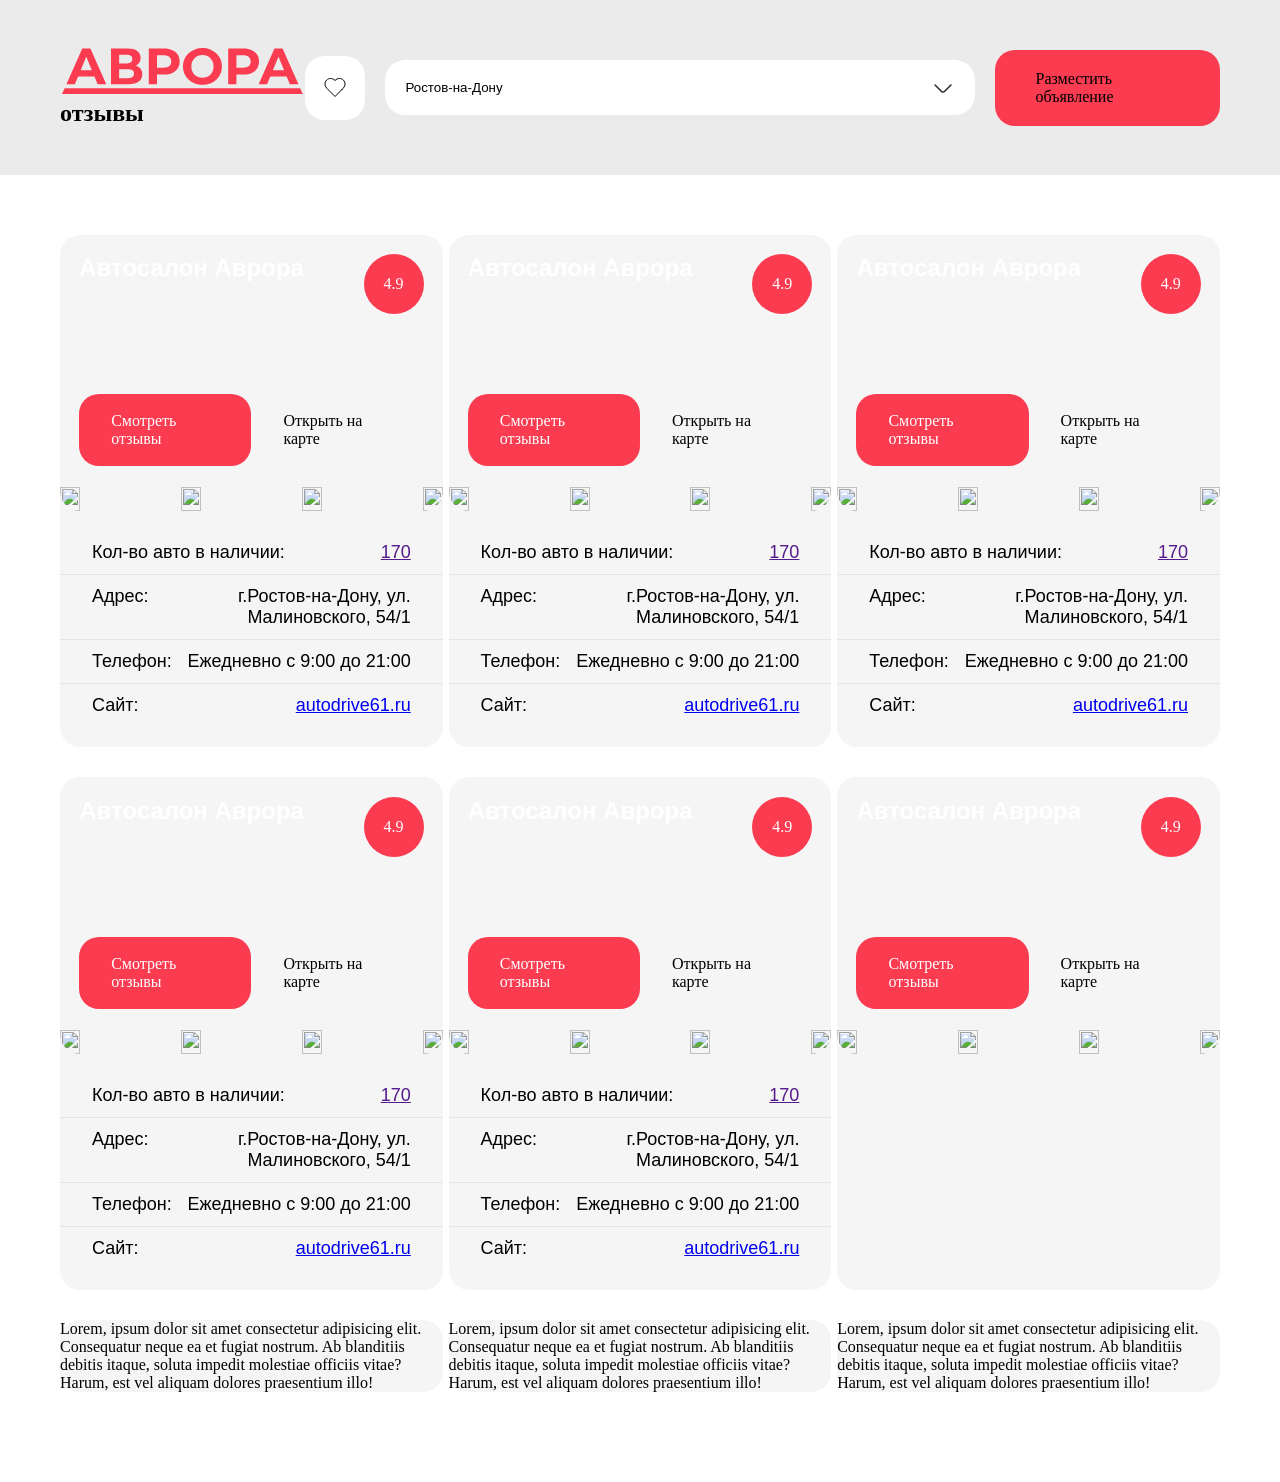
==== index.html @ d6e08c59 "ferst page - header and cart_cars" ====
<!DOCTYPE html>
<html lang="en">
<head>
    <meta charset="UTF-8">
    <meta name="viewport" content="width=device-width, initial-scale=1.0">
    <title>Document</title>

    <link rel="stylesheet" href="style.css">


</head>
<body>
    <header>
        <section class="header_top">
            <div class="header_top_menu">
                <div class="header_top_left">
                    <div class="header_top_logo"><img class="header_top_img" src="img/brend.svg" alt="brand"></div>
                    
                    <div class="header_top_brend_img">
                        отзывы
                    </div> 
                </div>
                    
                <div class="header_top_right">
                    <a class="header_top_cars">
                        <img class="img_top_cars" src="img/favourite.svg" alt="favourite" >
                    </a>
                    <div class="form_grou">
                        <select class="city" name="city">
                            <option value="rostov">Ростов-на-Дону</option>
                            <option value="voronezh">Воронеж</option>
                            <option value="krasnodar">Краснодар</option>
                            <option value="simferopl">Симферополь</option>
                            <option value="lnr">ЛНР</option>
                            <option value="dnr">ДНР</option>
                        </select>
                    </div>
                    <div class="header_button">
                        <button class="header_bnr">Разместить объявление</button>
                    </div>
                </div>
            </div>
        </section>
    </header>
    <main>
        <section class="used_content">
            <div class="car-content">
                <div class="car-card">
                    <div class="car-card-content">
                        <div class="image-content">
                            <div class="image-content-block">
                                <div class="image-content-info">
                                    <div class="image-content_title">Автосалон Аврора</div>
                                    <div class="image-content_grade">4.9</div>
                                </div>
                                <div class="image-content-btn">
                                    <button class="btn-reviews">Смотреть отзывы</button>
                                    <button class="btn-map">Открыть на карте</button>
                                </div>
                            </div>
                        </div>
                        <div class="image-pictures">
                            <div class="pictures_img">
                                <img src="img/card/1.webp" alt="">
                            </div>
                            <div class="pictures_img-2">
                                <img src="img/card/2.webp" alt="">
                            </div>
                            <div class="pictures_img-3">
                                <img src="img/card/3.webp" alt="">
                            </div>
                            <div class="pictures_img">
                                <img src="img/card/4.webp" alt="">
                            </div>
                        </div>
                    </div>
                    <div class="car-card-content">
                        <dl class="car-info">
                            <div class="car-info-row">
                                <dt>Кол-во авто в наличии:</dt>
                                <dd><a href="">170</a></dd>
                            </div>

                            <div class="car-info-row">
                                <dt>Адрес:</dt>
                                <dd>г.Ростов-на-Дону, ул. Малиновского, 54/1</dd>
                            </div>

                            <div class="car-info-row">
                                <dt>Телефон:</dt>
                                <dd>Ежедневно с 9:00 до 21:00</dd>
                            </div>

                            <div class="car-info-row bot">
                                <dt>Сайт:</dt>
                                <dd><a href="https://autodrive61.ru">autodrive61.ru</a></dd>
                            </div>
                        </dl>

                    </div>
                </div>
                <div class="car-card">
                    <div class="car-card-content">
                        <div class="image-content">
                            <div class="image-content-block">
                                <div class="image-content-info">
                                    <div class="image-content_title">Автосалон Аврора</div>
                                    <div class="image-content_grade">4.9</div>
                                </div>
                                <div class="image-content-btn">
                                    <button class="btn-reviews">Смотреть отзывы</button>
                                    <button class="btn-map">Открыть на карте</button>
                                </div>
                            </div>
                        </div>
                        <div class="image-pictures">
                            <div class="pictures_img">
                                <img src="img/card/1.webp" alt="">
                            </div>
                            <div class="pictures_img-2">
                                <img src="img/card/2.webp" alt="">
                            </div>
                            <div class="pictures_img-3">
                                <img src="img/card/3.webp" alt="">
                            </div>
                            <div class="pictures_img">
                                <img src="img/card/4.webp" alt="">
                            </div>
                        </div>
                    </div>
                    <div class="car-card-content">
                        <dl class="car-info">
                            <div class="car-info-row">
                                <dt>Кол-во авто в наличии:</dt>
                                <dd><a href="">170</a></dd>
                            </div>

                            <div class="car-info-row">
                                <dt>Адрес:</dt>
                                <dd>г.Ростов-на-Дону, ул. Малиновского, 54/1</dd>
                            </div>

                            <div class="car-info-row">
                                <dt>Телефон:</dt>
                                <dd>Ежедневно с 9:00 до 21:00</dd>
                            </div>

                            <div class="car-info-row bot">
                                <dt>Сайт:</dt>
                                <dd><a href="https://autodrive61.ru">autodrive61.ru</a></dd>
                            </div>
                        </dl>

                    </div>

                </div>
                <div class="car-card">
                    <div class="car-card-content">
                        <div class="image-content">
                            <div class="image-content-block">
                                <div class="image-content-info">
                                    <div class="image-content_title">Автосалон Аврора</div>
                                    <div class="image-content_grade">4.9</div>
                                </div>
                                <div class="image-content-btn">
                                    <button class="btn-reviews">Смотреть отзывы</button>
                                    <button class="btn-map">Открыть на карте</button>
                                </div>
                            </div>
                        </div>
                        <div class="image-pictures">
                            <div class="pictures_img">
                                <img src="img/card/1.webp" alt="">
                            </div>
                            <div class="pictures_img-2">
                                <img src="img/card/2.webp" alt="">
                            </div>
                            <div class="pictures_img-3">
                                <img src="img/card/3.webp" alt="">
                            </div>
                            <div class="pictures_img">
                                <img src="img/card/4.webp" alt="">
                            </div>
                        </div>
                    </div>
                    <div class="car-card-content">
                        <dl class="car-info">
                            <div class="car-info-row">
                                <dt>Кол-во авто в наличии:</dt>
                                <dd><a href="">170</a></dd>
                            </div>

                            <div class="car-info-row">
                                <dt>Адрес:</dt>
                                <dd>г.Ростов-на-Дону, ул. Малиновского, 54/1</dd>
                            </div>

                            <div class="car-info-row">
                                <dt>Телефон:</dt>
                                <dd>Ежедневно с 9:00 до 21:00</dd>
                            </div>

                            <div class="car-info-row bot">
                                <dt>Сайт:</dt>
                                <dd><a href="https://autodrive61.ru">autodrive61.ru</a></dd>
                            </div>
                        </dl>

                    </div>
                </div>
            </div>
            <div class="car-content">
                <div class="car-card">
                    <div class="car-card-content">
                        <div class="image-content">
                            <div class="image-content-block">
                                <div class="image-content-info">
                                    <div class="image-content_title">Автосалон Аврора</div>
                                    <div class="image-content_grade">4.9</div>
                                </div>
                                <div class="image-content-btn">
                                    <button class="btn-reviews">Смотреть отзывы</button>
                                    <button class="btn-map">Открыть на карте</button>
                                </div>
                            </div>
                        </div>
                        <div class="image-pictures">
                            <div class="pictures_img">
                                <img src="img/card/1.webp" alt="">
                            </div>
                            <div class="pictures_img-2">
                                <img src="img/card/2.webp" alt="">
                            </div>
                            <div class="pictures_img-3">
                                <img src="img/card/3.webp" alt="">
                            </div>
                            <div class="pictures_img">
                                <img src="img/card/4.webp" alt="">
                            </div>
                        </div>
                    </div>
                    <div class="car-card-content">
                        <dl class="car-info">
                            <div class="car-info-row">
                                <dt>Кол-во авто в наличии:</dt>
                                <dd><a href="">170</a></dd>
                            </div>

                            <div class="car-info-row">
                                <dt>Адрес:</dt>
                                <dd>г.Ростов-на-Дону, ул. Малиновского, 54/1</dd>
                            </div>

                            <div class="car-info-row">
                                <dt>Телефон:</dt>
                                <dd>Ежедневно с 9:00 до 21:00</dd>
                            </div>

                            <div class="car-info-row bot">
                                <dt>Сайт:</dt>
                                <dd><a href="https://autodrive61.ru">autodrive61.ru</a></dd>
                            </div>
                        </dl>

                    </div>
                </div>
                <div class="car-card">
                    <div class="car-card-content">
                        <div class="image-content">
                            <div class="image-content-block">
                                <div class="image-content-info">
                                    <div class="image-content_title">Автосалон Аврора</div>
                                    <div class="image-content_grade">4.9</div>
                                </div>
                                <div class="image-content-btn">
                                    <button class="btn-reviews">Смотреть отзывы</button>
                                    <button class="btn-map">Открыть на карте</button>
                                </div>
                            </div>
                        </div>
                        <div class="image-pictures">
                            <div class="pictures_img">
                                <img src="img/card/1.webp" alt="">
                            </div>
                            <div class="pictures_img-2">
                                <img src="img/card/2.webp" alt="">
                            </div>
                            <div class="pictures_img-3">
                                <img src="img/card/3.webp" alt="">
                            </div>
                            <div class="pictures_img">
                                <img src="img/card/4.webp" alt="">
                            </div>
                        </div>
                    </div>
                    <div class="car-card-content">
                        <dl class="car-info">
                            <div class="car-info-row">
                                <dt>Кол-во авто в наличии:</dt>
                                <dd><a href="">170</a></dd>
                            </div>

                            <div class="car-info-row">
                                <dt>Адрес:</dt>
                                <dd>г.Ростов-на-Дону, ул. Малиновского, 54/1</dd>
                            </div>

                            <div class="car-info-row">
                                <dt>Телефон:</dt>
                                <dd>Ежедневно с 9:00 до 21:00</dd>
                            </div>

                            <div class="car-info-row bot">
                                <dt>Сайт:</dt>
                                <dd><a href="https://autodrive61.ru">autodrive61.ru</a></dd>
                            </div>
                        </dl>

                    </div>

                </div>
                <div class="car-card">
                                        <div class="car-card-content">
                        <div class="image-content">
                            <div class="image-content-block">
                                <div class="image-content-info">
                                    <div class="image-content_title">Автосалон Аврора</div>
                                    <div class="image-content_grade">4.9</div>
                                </div>
                                <div class="image-content-btn">
                                    <button class="btn-reviews">Смотреть отзывы</button>
                                    <button class="btn-map">Открыть на карте</button>
                                </div>
                            </div>
                        </div>
                        <div class="image-pictures">
                            <div class="pictures_img">
                                <img src="img/card/1.webp" alt="">
                            </div>
                            <div class="pictures_img-2">
                                <img src="img/card/2.webp" alt="">
                            </div>
                            <div class="pictures_img-3">
                                <img src="img/card/3.webp" alt="">
                            </div>
                            <div class="pictures_img">
                                <img src="img/card/4.webp" alt="">
                            </div>
                        </div>
                    </div>
                </div>
            </div>
            <div class="car-content">
                <div class="car-card">
                    Lorem, ipsum dolor sit amet consectetur adipisicing elit. Consequatur neque ea et fugiat nostrum. Ab blanditiis debitis itaque, soluta impedit molestiae officiis vitae? Harum, est vel aliquam dolores praesentium illo!
                </div>
                <div class="car-card">
                    Lorem, ipsum dolor sit amet consectetur adipisicing elit. Consequatur neque ea et fugiat nostrum. Ab blanditiis debitis itaque, soluta impedit molestiae officiis vitae? Harum, est vel aliquam dolores praesentium illo!

                </div>
                <div class="car-card">
                    Lorem, ipsum dolor sit amet consectetur adipisicing elit. Consequatur neque ea et fugiat nostrum. Ab blanditiis debitis itaque, soluta impedit molestiae officiis vitae? Harum, est vel aliquam dolores praesentium illo!
                </div>
            </div>
            <div class="car-content">
                <div class="car-card"></div>
                <div class="car-card"></div>
                <div class="car-card"></div>
            </div>

        </section>
    </main>
    <footer></footer>
</body>
</html>
---- style.css ----
:root {
  --one-color: #FA3B50;
  --two-color: #fff;
  --three-color: #EBEBEB;
  --five-color: #F5F5F5;
  --six-color: #000;
  --seven-color: #E6E6E6;
  --font-size-large: 40px;
}

* {
  margin: 0;
  padding: 0;
}

button {
  all: unset;
}

button:hover {
    background-color: #6d6c6ce6;
    cursor: pointer;
}

.header_top {
    background-color: var(--three-color);
}

.header_top_menu {
    margin: auto 60px;
    padding: 48px 0;
    display: flex;
    justify-content: space-between;
}

.header_top_left {
    display: flex;
    flex-direction: column;
}

.header_top_right {
    display: flex;
    justify-content: center;
    align-items: center;
}

.header_top_logo {
    width: 245px;
    height: 47px;
}

.header_top_img {
    width: 100%;
    height: 100%;
    object-fit: contain;
    display: block;
}
.header_top_brend_img {
    margin-top: 5px;
    font-weight: 700;
    font-size: 24px;
}

.header_top_cars {
    width: 64px;
    height: 64px;
    background-color: var(--two-color);
    border-radius: 20px;
    cursor: pointer;
    display: flex;
    justify-content: center;
    align-items: center;
}

.img_top_cars {
    width: auto;
    height: auto;
}

select {
    appearance: none;
    background: url("img/arrow.png") no-repeat right 20px center;
    padding-right: 40px;
}

.city {
    border: none;
    width: 590px;
    background-color: var(--two-color);
    padding: 20px 20px;
    border-radius: 20px;
    margin-left: 20px;
}


.header_bnr {
    background-color: var(--one-color);
    border-radius: 20px;
    padding: 20px 40px;
    margin-left: 20px;
}

/*CAR-CARD*/

.used_content {
    margin: 60px
}

.car-content {
    display: flex;
    justify-content: space-between;
    margin-bottom: 30px;
}

.car-card {
    max-width: 587px;
    width: 33%;
    background: var(--five-color);
    border-radius: 20px;
}

.car-card-content {
    margin-bottom: 20px;
}

.image-content {
    background-image: url(img/card/Скриншот_1.svg);
    background-repeat: no-repeat;
    padding: clamp(5px, 1.5vw, 23px);
    border-radius: 20px 20px 0 0;
}

.image-content-info {
    display: flex;
    justify-content: space-between;
}

.image-content_title {
    color: var(--two-color);
    font-family: "Montserrat", sans-serif;
    font-weight: 600;
    font-size: 24px;
}

.image-content_grade {
    width: 60px;
    height: 60px;
    border-radius: 50%;
    background-color: var(--one-color);
    color: var(--two-color);
    display: flex;
    justify-content: center;
    align-items: center;
}

.image-content-btn {
    display: flex;
    justify-content: space-between;
    margin-top: 80px;
}

.btn-reviews {
    padding: 18px clamp(20px, 2.5vw, 40px);
    background-color: var(--one-color);
    border-radius: 20px;
    color: var(--two-color);
    font-size: clamp(12px, 1.5vw, 16px);
}

.btn-map {
    padding: 18px clamp(20px, 2.5vw, 40px);
    background-color: var(--five-color);
    border-radius: 20px;
    color: var(--six-color);
    font-size: clamp(12px, 1.5vw,16px);
}

.image-pictures {
    display: flex;
    justify-content: space-between;
    margin-top: 2px;

    border-radius: 0 0 20px 20px;
    overflow: hidden; /* ключевое */
}


.pictures_img-2 {
    margin: 0px 2px;
}

.pictures_img-3 {
    margin-right: 2px;
}

img {
    width: 100%;
    height: 100%;
    object-fit: cover;
}

/*card parameters*/

.car-info {
    margin: 0;
}

.car-info-row {
    display: flex;
    justify-content: space-between;
    padding: 11px 32px 11px 32px;
    border-bottom: 1px solid #e5e5e5;
    font-family: "Montserrat", sans-serif;
    font-weight: 400;
    font-size: clamp(12px, 1.5vw,18px);
}

.car-info-row.bot {
    border-bottom: none;
}

.car-info-row dt {
    color: var(--six-color);
}

.car-info-row dd {
    margin: 0;
    text-align: right;
}
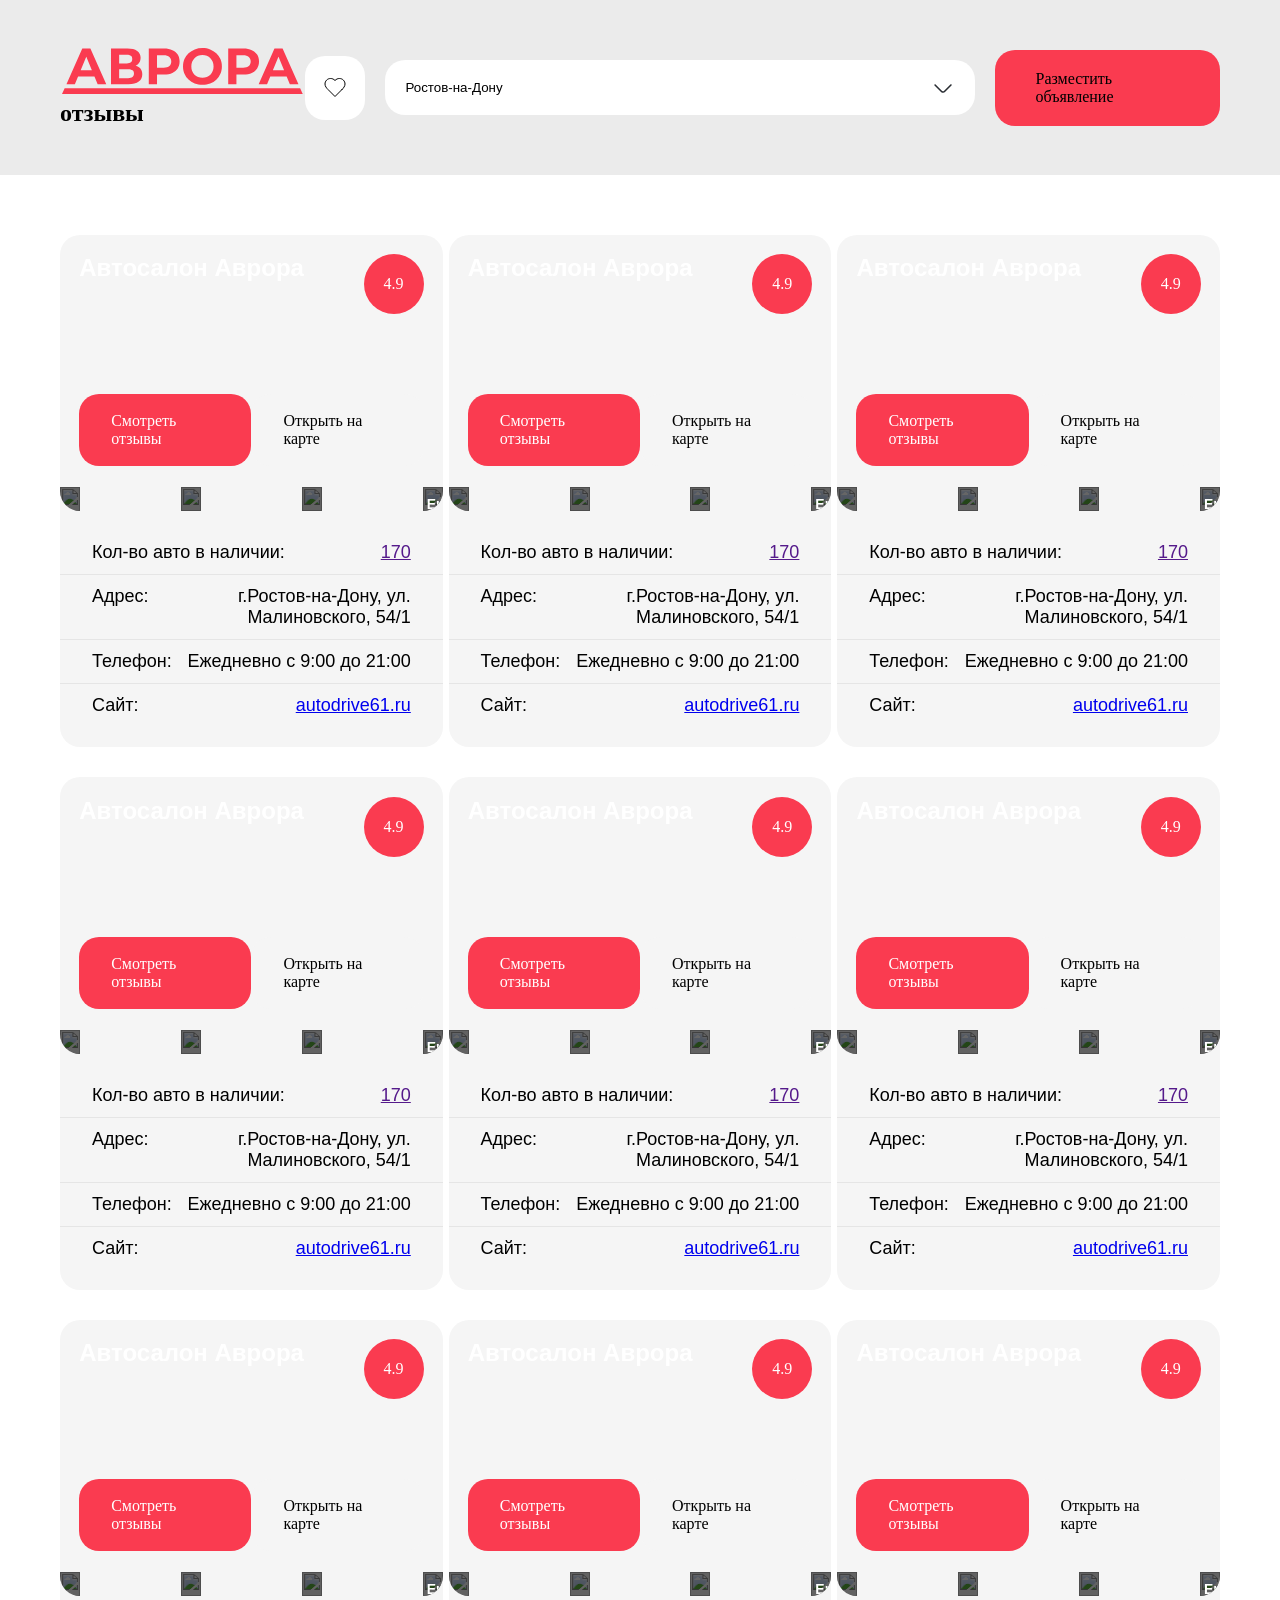
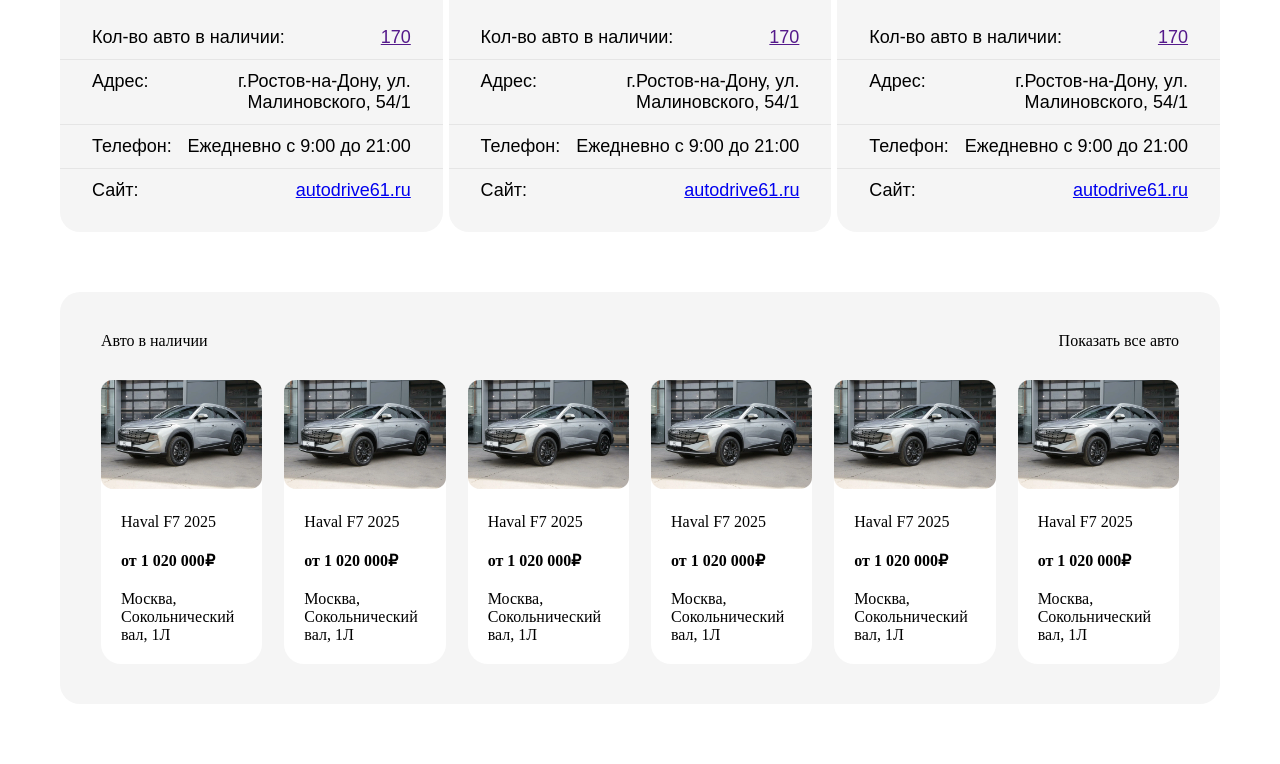
==== commit 32f7f896: "section cars_stock" ====
--- a/index.html
+++ b/index.html
@@ -70,115 +70,118 @@
                                 <img src="img/card/3.webp" alt="">
                             </div>
                             <div class="pictures_img">
-                                <img src="img/card/4.webp" alt="">
-                            </div>
-                        </div>
-                    </div>
-                    <div class="car-card-content">
-                        <dl class="car-info">
-                            <div class="car-info-row">
-                                <dt>Кол-во авто в наличии:</dt>
-                                <dd><a href="">170</a></dd>
-                            </div>
-
-                            <div class="car-info-row">
-                                <dt>Адрес:</dt>
-                                <dd>г.Ростов-на-Дону, ул. Малиновского, 54/1</dd>
-                            </div>
-
-                            <div class="car-info-row">
-                                <dt>Телефон:</dt>
-                                <dd>Ежедневно с 9:00 до 21:00</dd>
-                            </div>
-
-                            <div class="car-info-row bot">
-                                <dt>Сайт:</dt>
-                                <dd><a href="https://autodrive61.ru">autodrive61.ru</a></dd>
-                            </div>
-                        </dl>
-
-                    </div>
-                </div>
-                <div class="car-card">
-                    <div class="car-card-content">
-                        <div class="image-content">
-                            <div class="image-content-block">
-                                <div class="image-content-info">
-                                    <div class="image-content_title">Автосалон Аврора</div>
-                                    <div class="image-content_grade">4.9</div>
-                                </div>
-                                <div class="image-content-btn">
-                                    <button class="btn-reviews">Смотреть отзывы</button>
-                                    <button class="btn-map">Открыть на карте</button>
-                                </div>
-                            </div>
-                        </div>
-                        <div class="image-pictures">
-                            <div class="pictures_img">
-                                <img src="img/card/1.webp" alt="">
-                            </div>
-                            <div class="pictures_img-2">
-                                <img src="img/card/2.webp" alt="">
-                            </div>
-                            <div class="pictures_img-3">
-                                <img src="img/card/3.webp" alt="">
-                            </div>
-                            <div class="pictures_img">
-                                <img src="img/card/4.webp" alt="">
-                            </div>
-                        </div>
-                    </div>
-                    <div class="car-card-content">
-                        <dl class="car-info">
-                            <div class="car-info-row">
-                                <dt>Кол-во авто в наличии:</dt>
-                                <dd><a href="">170</a></dd>
-                            </div>
-
-                            <div class="car-info-row">
-                                <dt>Адрес:</dt>
-                                <dd>г.Ростов-на-Дону, ул. Малиновского, 54/1</dd>
-                            </div>
-
-                            <div class="car-info-row">
-                                <dt>Телефон:</dt>
-                                <dd>Ежедневно с 9:00 до 21:00</dd>
-                            </div>
-
-                            <div class="car-info-row bot">
-                                <dt>Сайт:</dt>
-                                <dd><a href="https://autodrive61.ru">autodrive61.ru</a></dd>
-                            </div>
-                        </dl>
-
-                    </div>
-
-                </div>
-                <div class="car-card">
-                    <div class="car-card-content">
-                        <div class="image-content">
-                            <div class="image-content-block">
-                                <div class="image-content-info">
-                                    <div class="image-content_title">Автосалон Аврора</div>
-                                    <div class="image-content_grade">4.9</div>
-                                </div>
-                                <div class="image-content-btn">
-                                    <button class="btn-reviews">Смотреть отзывы</button>
-                                    <button class="btn-map">Открыть на карте</button>
-                                </div>
-                            </div>
-                        </div>
-                        <div class="image-pictures">
-                            <div class="pictures_img">
-                                <img src="img/card/1.webp" alt="">
-                            </div>
-                            <div class="pictures_img-2">
-                                <img src="img/card/2.webp" alt="">
-                            </div>
-                            <div class="pictures_img-3">
-                                <img src="img/card/3.webp" alt="">
-                            </div>
-                            <div class="pictures_img">
+                                <span class="pictures_img-text">Еще 10 фото</span> 
+                                <img src="img/card/4.webp" alt="">
+                            </div>
+                        </div>
+                    </div>
+                    <div class="car-card-content">
+                        <dl class="car-info">
+                            <div class="car-info-row">
+                                <dt>Кол-во авто в наличии:</dt>
+                                <dd><a href="">170</a></dd>
+                            </div>
+
+                            <div class="car-info-row">
+                                <dt>Адрес:</dt>
+                                <dd>г.Ростов-на-Дону, ул. Малиновского, 54/1</dd>
+                            </div>
+
+                            <div class="car-info-row">
+                                <dt>Телефон:</dt>
+                                <dd>Ежедневно с 9:00 до 21:00</dd>
+                            </div>
+
+                            <div class="car-info-row bot">
+                                <dt>Сайт:</dt>
+                                <dd><a href="https://autodrive61.ru">autodrive61.ru</a></dd>
+                            </div>
+                        </dl>
+
+                    </div>
+                </div>
+                <div class="car-card">
+                    <div class="car-card-content">
+                        <div class="image-content">
+                            <div class="image-content-block">
+                                <div class="image-content-info">
+                                    <div class="image-content_title">Автосалон Аврора</div>
+                                    <div class="image-content_grade">4.9</div>
+                                </div>
+                                <div class="image-content-btn">
+                                    <button class="btn-reviews">Смотреть отзывы</button>
+                                    <button class="btn-map">Открыть на карте</button>
+                                </div>
+                            </div>
+                        </div>
+                        <div class="image-pictures">
+                            <div class="pictures_img">
+                                <img src="img/card/1.webp" alt="">
+                            </div>
+                            <div class="pictures_img-2">
+                                <img src="img/card/2.webp" alt="">
+                            </div>
+                            <div class="pictures_img-3">
+                                <img src="img/card/3.webp" alt="">
+                            </div>
+                            <div class="pictures_img">
+                                <span class="pictures_img-text">Еще 10 фото</span> 
+                                <img src="img/card/4.webp" alt="">
+                            </div>
+                        </div>
+                    </div>
+                    <div class="car-card-content">
+                        <dl class="car-info">
+                            <div class="car-info-row">
+                                <dt>Кол-во авто в наличии:</dt>
+                                <dd><a href="">170</a></dd>
+                            </div>
+
+                            <div class="car-info-row">
+                                <dt>Адрес:</dt>
+                                <dd>г.Ростов-на-Дону, ул. Малиновского, 54/1</dd>
+                            </div>
+
+                            <div class="car-info-row">
+                                <dt>Телефон:</dt>
+                                <dd>Ежедневно с 9:00 до 21:00</dd>
+                            </div>
+
+                            <div class="car-info-row bot">
+                                <dt>Сайт:</dt>
+                                <dd><a href="https://autodrive61.ru">autodrive61.ru</a></dd>
+                            </div>
+                        </dl>
+
+                    </div>
+
+                </div>
+                <div class="car-card">
+                    <div class="car-card-content">
+                        <div class="image-content">
+                            <div class="image-content-block">
+                                <div class="image-content-info">
+                                    <div class="image-content_title">Автосалон Аврора</div>
+                                    <div class="image-content_grade">4.9</div>
+                                </div>
+                                <div class="image-content-btn">
+                                    <button class="btn-reviews">Смотреть отзывы</button>
+                                    <button class="btn-map">Открыть на карте</button>
+                                </div>
+                            </div>
+                        </div>
+                        <div class="image-pictures">
+                            <div class="pictures_img">
+                                <img src="img/card/1.webp" alt="">
+                            </div>
+                            <div class="pictures_img-2">
+                                <img src="img/card/2.webp" alt="">
+                            </div>
+                            <div class="pictures_img-3">
+                                <img src="img/card/3.webp" alt="">
+                            </div>
+                            <div class="pictures_img">
+                                <span class="pictures_img-text">Еще 10 фото</span> 
                                 <img src="img/card/4.webp" alt="">
                             </div>
                         </div>
@@ -235,139 +238,375 @@
                                 <img src="img/card/3.webp" alt="">
                             </div>
                             <div class="pictures_img">
-                                <img src="img/card/4.webp" alt="">
-                            </div>
-                        </div>
-                    </div>
-                    <div class="car-card-content">
-                        <dl class="car-info">
-                            <div class="car-info-row">
-                                <dt>Кол-во авто в наличии:</dt>
-                                <dd><a href="">170</a></dd>
-                            </div>
-
-                            <div class="car-info-row">
-                                <dt>Адрес:</dt>
-                                <dd>г.Ростов-на-Дону, ул. Малиновского, 54/1</dd>
-                            </div>
-
-                            <div class="car-info-row">
-                                <dt>Телефон:</dt>
-                                <dd>Ежедневно с 9:00 до 21:00</dd>
-                            </div>
-
-                            <div class="car-info-row bot">
-                                <dt>Сайт:</dt>
-                                <dd><a href="https://autodrive61.ru">autodrive61.ru</a></dd>
-                            </div>
-                        </dl>
-
-                    </div>
-                </div>
-                <div class="car-card">
-                    <div class="car-card-content">
-                        <div class="image-content">
-                            <div class="image-content-block">
-                                <div class="image-content-info">
-                                    <div class="image-content_title">Автосалон Аврора</div>
-                                    <div class="image-content_grade">4.9</div>
-                                </div>
-                                <div class="image-content-btn">
-                                    <button class="btn-reviews">Смотреть отзывы</button>
-                                    <button class="btn-map">Открыть на карте</button>
-                                </div>
-                            </div>
-                        </div>
-                        <div class="image-pictures">
-                            <div class="pictures_img">
-                                <img src="img/card/1.webp" alt="">
-                            </div>
-                            <div class="pictures_img-2">
-                                <img src="img/card/2.webp" alt="">
-                            </div>
-                            <div class="pictures_img-3">
-                                <img src="img/card/3.webp" alt="">
-                            </div>
-                            <div class="pictures_img">
-                                <img src="img/card/4.webp" alt="">
-                            </div>
-                        </div>
-                    </div>
-                    <div class="car-card-content">
-                        <dl class="car-info">
-                            <div class="car-info-row">
-                                <dt>Кол-во авто в наличии:</dt>
-                                <dd><a href="">170</a></dd>
-                            </div>
-
-                            <div class="car-info-row">
-                                <dt>Адрес:</dt>
-                                <dd>г.Ростов-на-Дону, ул. Малиновского, 54/1</dd>
-                            </div>
-
-                            <div class="car-info-row">
-                                <dt>Телефон:</dt>
-                                <dd>Ежедневно с 9:00 до 21:00</dd>
-                            </div>
-
-                            <div class="car-info-row bot">
-                                <dt>Сайт:</dt>
-                                <dd><a href="https://autodrive61.ru">autodrive61.ru</a></dd>
-                            </div>
-                        </dl>
-
-                    </div>
-
-                </div>
-                <div class="car-card">
-                                        <div class="car-card-content">
-                        <div class="image-content">
-                            <div class="image-content-block">
-                                <div class="image-content-info">
-                                    <div class="image-content_title">Автосалон Аврора</div>
-                                    <div class="image-content_grade">4.9</div>
-                                </div>
-                                <div class="image-content-btn">
-                                    <button class="btn-reviews">Смотреть отзывы</button>
-                                    <button class="btn-map">Открыть на карте</button>
-                                </div>
-                            </div>
-                        </div>
-                        <div class="image-pictures">
-                            <div class="pictures_img">
-                                <img src="img/card/1.webp" alt="">
-                            </div>
-                            <div class="pictures_img-2">
-                                <img src="img/card/2.webp" alt="">
-                            </div>
-                            <div class="pictures_img-3">
-                                <img src="img/card/3.webp" alt="">
-                            </div>
-                            <div class="pictures_img">
-                                <img src="img/card/4.webp" alt="">
-                            </div>
-                        </div>
+                                <span class="pictures_img-text">Еще 10 фото</span> 
+                                <img src="img/card/4.webp" alt="">
+                            </div>
+                        </div>
+                    </div>
+                    <div class="car-card-content">
+                        <dl class="car-info">
+                            <div class="car-info-row">
+                                <dt>Кол-во авто в наличии:</dt>
+                                <dd><a href="">170</a></dd>
+                            </div>
+
+                            <div class="car-info-row">
+                                <dt>Адрес:</dt>
+                                <dd>г.Ростов-на-Дону, ул. Малиновского, 54/1</dd>
+                            </div>
+
+                            <div class="car-info-row">
+                                <dt>Телефон:</dt>
+                                <dd>Ежедневно с 9:00 до 21:00</dd>
+                            </div>
+
+                            <div class="car-info-row bot">
+                                <dt>Сайт:</dt>
+                                <dd><a href="https://autodrive61.ru">autodrive61.ru</a></dd>
+                            </div>
+                        </dl>
+
+                    </div>
+                </div>
+                <div class="car-card">
+                    <div class="car-card-content">
+                        <div class="image-content">
+                            <div class="image-content-block">
+                                <div class="image-content-info">
+                                    <div class="image-content_title">Автосалон Аврора</div>
+                                    <div class="image-content_grade">4.9</div>
+                                </div>
+                                <div class="image-content-btn">
+                                    <button class="btn-reviews">Смотреть отзывы</button>
+                                    <button class="btn-map">Открыть на карте</button>
+                                </div>
+                            </div>
+                        </div>
+                        <div class="image-pictures">
+                            <div class="pictures_img">
+                                <img src="img/card/1.webp" alt="">
+                            </div>
+                            <div class="pictures_img-2">
+                                <img src="img/card/2.webp" alt="">
+                            </div>
+                            <div class="pictures_img-3">
+                                <img src="img/card/3.webp" alt="">
+                            </div>
+                            <div class="pictures_img">
+                                <span class="pictures_img-text">Еще 10 фото</span> 
+                                <img src="img/card/4.webp" alt="">
+                            </div>
+                        </div>
+                    </div>
+                    <div class="car-card-content">
+                        <dl class="car-info">
+                            <div class="car-info-row">
+                                <dt>Кол-во авто в наличии:</dt>
+                                <dd><a href="">170</a></dd>
+                            </div>
+
+                            <div class="car-info-row">
+                                <dt>Адрес:</dt>
+                                <dd>г.Ростов-на-Дону, ул. Малиновского, 54/1</dd>
+                            </div>
+
+                            <div class="car-info-row">
+                                <dt>Телефон:</dt>
+                                <dd>Ежедневно с 9:00 до 21:00</dd>
+                            </div>
+
+                            <div class="car-info-row bot">
+                                <dt>Сайт:</dt>
+                                <dd><a href="https://autodrive61.ru">autodrive61.ru</a></dd>
+                            </div>
+                        </dl>
+
+                    </div>
+
+                </div>
+                <div class="car-card">
+                    <div class="car-card-content">
+                        <div class="image-content">
+                            <div class="image-content-block">
+                                <div class="image-content-info">
+                                    <div class="image-content_title">Автосалон Аврора</div>
+                                    <div class="image-content_grade">4.9</div>
+                                </div>
+                                <div class="image-content-btn">
+                                    <button class="btn-reviews">Смотреть отзывы</button>
+                                    <button class="btn-map">Открыть на карте</button>
+                                </div>
+                            </div>
+                        </div>
+                        <div class="image-pictures">
+                            <div class="pictures_img">
+                                <img src="img/card/1.webp" alt="">
+                            </div>
+                            <div class="pictures_img-2">
+                                <img src="img/card/2.webp" alt="">
+                            </div>
+                            <div class="pictures_img-3">
+                                <img src="img/card/3.webp" alt="">
+                            </div>
+                            <div class="pictures_img">
+                                <span class="pictures_img-text">Еще 10 фото</span> 
+                                <img src="img/card/4.webp" alt="">
+                            </div>
+                        </div>
+                    </div>
+                    <div class="car-card-content">
+                        <dl class="car-info">
+                            <div class="car-info-row">
+                                <dt>Кол-во авто в наличии:</dt>
+                                <dd><a href="">170</a></dd>
+                            </div>
+
+                            <div class="car-info-row">
+                                <dt>Адрес:</dt>
+                                <dd>г.Ростов-на-Дону, ул. Малиновского, 54/1</dd>
+                            </div>
+
+                            <div class="car-info-row">
+                                <dt>Телефон:</dt>
+                                <dd>Ежедневно с 9:00 до 21:00</dd>
+                            </div>
+
+                            <div class="car-info-row bot">
+                                <dt>Сайт:</dt>
+                                <dd><a href="https://autodrive61.ru">autodrive61.ru</a></dd>
+                            </div>
+                        </dl>
+
                     </div>
                 </div>
             </div>
             <div class="car-content">
-                <div class="car-card">
-                    Lorem, ipsum dolor sit amet consectetur adipisicing elit. Consequatur neque ea et fugiat nostrum. Ab blanditiis debitis itaque, soluta impedit molestiae officiis vitae? Harum, est vel aliquam dolores praesentium illo!
-                </div>
-                <div class="car-card">
-                    Lorem, ipsum dolor sit amet consectetur adipisicing elit. Consequatur neque ea et fugiat nostrum. Ab blanditiis debitis itaque, soluta impedit molestiae officiis vitae? Harum, est vel aliquam dolores praesentium illo!
-
-                </div>
-                <div class="car-card">
-                    Lorem, ipsum dolor sit amet consectetur adipisicing elit. Consequatur neque ea et fugiat nostrum. Ab blanditiis debitis itaque, soluta impedit molestiae officiis vitae? Harum, est vel aliquam dolores praesentium illo!
+                               <div class="car-card">
+                    <div class="car-card-content">
+                        <div class="image-content">
+                            <div class="image-content-block">
+                                <div class="image-content-info">
+                                    <div class="image-content_title">Автосалон Аврора</div>
+                                    <div class="image-content_grade">4.9</div>
+                                </div>
+                                <div class="image-content-btn">
+                                    <button class="btn-reviews">Смотреть отзывы</button>
+                                    <button class="btn-map">Открыть на карте</button>
+                                </div>
+                            </div>
+                        </div>
+                        <div class="image-pictures">
+                            <div class="pictures_img">
+                                <img src="img/card/1.webp" alt="">
+                            </div>
+                            <div class="pictures_img-2">
+                                <img src="img/card/2.webp" alt="">
+                            </div>
+                            <div class="pictures_img-3">
+                                <img src="img/card/3.webp" alt="">
+                            </div>
+                            <div class="pictures_img">
+                                <span class="pictures_img-text">Еще 10 фото</span> 
+                                <img src="img/card/4.webp" alt="">
+                            </div>
+                        </div>
+                    </div>
+                    <div class="car-card-content">
+                        <dl class="car-info">
+                            <div class="car-info-row">
+                                <dt>Кол-во авто в наличии:</dt>
+                                <dd><a href="">170</a></dd>
+                            </div>
+
+                            <div class="car-info-row">
+                                <dt>Адрес:</dt>
+                                <dd>г.Ростов-на-Дону, ул. Малиновского, 54/1</dd>
+                            </div>
+
+                            <div class="car-info-row">
+                                <dt>Телефон:</dt>
+                                <dd>Ежедневно с 9:00 до 21:00</dd>
+                            </div>
+
+                            <div class="car-info-row bot">
+                                <dt>Сайт:</dt>
+                                <dd><a href="https://autodrive61.ru">autodrive61.ru</a></dd>
+                            </div>
+                        </dl>
+
+                    </div>
+                </div>
+                <div class="car-card">
+                    <div class="car-card-content">
+                        <div class="image-content">
+                            <div class="image-content-block">
+                                <div class="image-content-info">
+                                    <div class="image-content_title">Автосалон Аврора</div>
+                                    <div class="image-content_grade">4.9</div>
+                                </div>
+                                <div class="image-content-btn">
+                                    <button class="btn-reviews">Смотреть отзывы</button>
+                                    <button class="btn-map">Открыть на карте</button>
+                                </div>
+                            </div>
+                        </div>
+                        <div class="image-pictures">
+                            <div class="pictures_img">
+                                <img src="img/card/1.webp" alt="">
+                            </div>
+                            <div class="pictures_img-2">
+                                <img src="img/card/2.webp" alt="">
+                            </div>
+                            <div class="pictures_img-3">
+                                <img src="img/card/3.webp" alt="">
+                            </div>
+                            <div class="pictures_img">
+                                <span class="pictures_img-text">Еще 10 фото</span> 
+                                <img src="img/card/4.webp" alt="">
+                            </div>
+                        </div>
+                    </div>
+                    <div class="car-card-content">
+                        <dl class="car-info">
+                            <div class="car-info-row">
+                                <dt>Кол-во авто в наличии:</dt>
+                                <dd><a href="">170</a></dd>
+                            </div>
+
+                            <div class="car-info-row">
+                                <dt>Адрес:</dt>
+                                <dd>г.Ростов-на-Дону, ул. Малиновского, 54/1</dd>
+                            </div>
+
+                            <div class="car-info-row">
+                                <dt>Телефон:</dt>
+                                <dd>Ежедневно с 9:00 до 21:00</dd>
+                            </div>
+
+                            <div class="car-info-row bot">
+                                <dt>Сайт:</dt>
+                                <dd><a href="https://autodrive61.ru">autodrive61.ru</a></dd>
+                            </div>
+                        </dl>
+
+                    </div>
+
+                </div>
+                <div class="car-card">
+                    <div class="car-card-content">
+                        <div class="image-content">
+                            <div class="image-content-block">
+                                <div class="image-content-info">
+                                    <div class="image-content_title">Автосалон Аврора</div>
+                                    <div class="image-content_grade">4.9</div>
+                                </div>
+                                <div class="image-content-btn">
+                                    <button class="btn-reviews">Смотреть отзывы</button>
+                                    <button class="btn-map">Открыть на карте</button>
+                                </div>
+                            </div>
+                        </div>
+                        <div class="image-pictures">
+                            <div class="pictures_img">
+                                <img src="img/card/1.webp" alt="">
+                            </div>
+                            <div class="pictures_img-2">
+                                <img src="img/card/2.webp" alt="">
+                            </div>
+                            <div class="pictures_img-3">
+                                <img src="img/card/3.webp" alt="">
+                            </div>
+                            <div class="pictures_img">
+                                <span class="pictures_img-text">Еще 10 фото</span> 
+                                <img src="img/card/4.webp" alt="">
+                            </div>
+                        </div>
+                    </div>
+                    <div class="car-card-content">
+                        <dl class="car-info">
+                            <div class="car-info-row">
+                                <dt>Кол-во авто в наличии:</dt>
+                                <dd><a href="">170</a></dd>
+                            </div>
+
+                            <div class="car-info-row">
+                                <dt>Адрес:</dt>
+                                <dd>г.Ростов-на-Дону, ул. Малиновского, 54/1</dd>
+                            </div>
+
+                            <div class="car-info-row">
+                                <dt>Телефон:</dt>
+                                <dd>Ежедневно с 9:00 до 21:00</dd>
+                            </div>
+
+                            <div class="car-info-row bot">
+                                <dt>Сайт:</dt>
+                                <dd><a href="https://autodrive61.ru">autodrive61.ru</a></dd>
+                            </div>
+                        </dl>
+
+                    </div>
                 </div>
             </div>
-            <div class="car-content">
-                <div class="car-card"></div>
-                <div class="car-card"></div>
-                <div class="car-card"></div>
+
+        </section>
+
+        <section class="cars_stock">
+            <div class="stock_content">
+                <div class="stock_block-1">
+                    <div class="stock_text">Авто в наличии</div>
+                    <div class="stock_next">Показать все авто</div>
+                </div>
+                <div class="stock_block-2">
+                    <div class="stock_carts">
+                        <div class="cart-img"><img src="img/cars_stock/cars.svg" alt=""></div>
+                        <div class="cart-text">
+                            <div class="cart-inf-text">Haval F7 2025</div>
+                            <div class="cart-inf-text"><b>от 1 020 000₽</b></div>
+                            <div class="cart-inf-text">Москва, Сокольнический вал, 1Л</div>
+                        </div>
+                    </div>
+                    <div class="stock_carts">
+                        <div class="cart-img"><img src="img/cars_stock/cars.svg" alt=""></div>
+                        <div class="cart-text">
+                            <div class="cart-inf-text">Haval F7 2025</div>
+                            <div class="cart-inf-text"><b>от 1 020 000₽</b></div>
+                            <div class="cart-inf-text">Москва, Сокольнический вал, 1Л</div>
+                        </div>
+                    </div>
+                    <div class="stock_carts">
+                        <div class="cart-img"><img src="img/cars_stock/cars.svg" alt=""></div>
+                        <div class="cart-text">
+                            <div class="cart-inf-text">Haval F7 2025</div>
+                            <div class="cart-inf-text"><b>от 1 020 000₽</b></div>
+                            <div class="cart-inf-text">Москва, Сокольнический вал, 1Л</div>
+                        </div>
+                    </div>
+                    <div class="stock_carts"><div class="cart-img"><img src="img/cars_stock/cars.svg" alt=""></div>
+                        <div class="cart-text">
+                            <div class="cart-inf-text">Haval F7 2025</div>
+                            <div class="cart-inf-text"><b>от 1 020 000₽</b></div>
+                            <div class="cart-inf-text">Москва, Сокольнический вал, 1Л</div>
+                        </div>
+                    </div>
+                    <div class="stock_carts">
+                        <div class="cart-img"><img src="img/cars_stock/cars.svg" alt=""></div>
+                        <div class="cart-text">
+                            <div class="cart-inf-text">Haval F7 2025</div>
+                            <div class="cart-inf-text"><b>от 1 020 000₽</b></div>
+                            <div class="cart-inf-text">Москва, Сокольнический вал, 1Л</div>
+                        </div>
+                    </div>
+                    <div class="stock_carts">
+                        <div class="cart-img"><img src="img/cars_stock/cars.svg" alt=""></div>
+                        <div class="cart-text">
+                            <div class="cart-inf-text">Haval F7 2025</div>
+                            <div class="cart-inf-text"><b>от 1 020 000₽</b></div>
+                            <div class="cart-inf-text">Москва, Сокольнический вал, 1Л</div>
+                        </div>
+                    </div>
+                </div>
             </div>
-
         </section>
     </main>
     <footer></footer>
--- a/style.css
+++ b/style.css
@@ -102,7 +102,8 @@
 
 /*CAR-CARD*/
 
-.used_content {
+.used_content,
+.cars_stock {
     margin: 60px
 }
 
@@ -193,6 +194,35 @@
     margin-right: 2px;
 }
 
+.pictures_img,
+.pictures_img-2,
+.pictures_img-3 {
+    position: relative;
+}
+
+.pictures_img-text {
+    position: absolute;
+    margin-top: 50%;
+    margin-left: 20%;
+    z-index: 2;
+    color: var(--two-color);
+    font-family: 'Montserrat', sans-serif;
+    font-weight: 900;
+    font-style: normal;
+    font-size: clamp(12px, 1.5vw, 14px);
+    line-height: 1;
+}
+
+.pictures_img::after,
+.pictures_img-2::after,
+.pictures_img-3::after {
+    content: "";
+    position: absolute;
+    inset: 0;
+    background: rgba(0,0,0,0.6);
+    z-index: 1;
+}
+
 img {
     width: 100%;
     height: 100%;
@@ -228,6 +258,42 @@
     text-align: right;
 }
 
-
-
-
+/*USED_CONTENT*/
+
+.cars_stock {
+    background-color: var(--five-color);
+    border-radius: 20px;
+}
+
+.stock_content {
+    padding: 40px 30px;
+}
+
+.stock_block-1,
+.stock_block-2 {
+    display: flex;
+    justify-content: space-between;
+}
+
+.stock_block-1 {
+    margin: 0 1%;
+}
+
+.stock_carts {
+    background-color: var(--two-color);
+    margin: 30px 1% 0;
+    border-radius: 20px;
+}
+
+.cart-img {
+    max-width: 273px;
+    border-radius: 20px;
+}
+
+.cart-text {
+    margin-top: 20px;
+}
+
+.cart-inf-text {
+    margin: 0 20px 20px;
+}
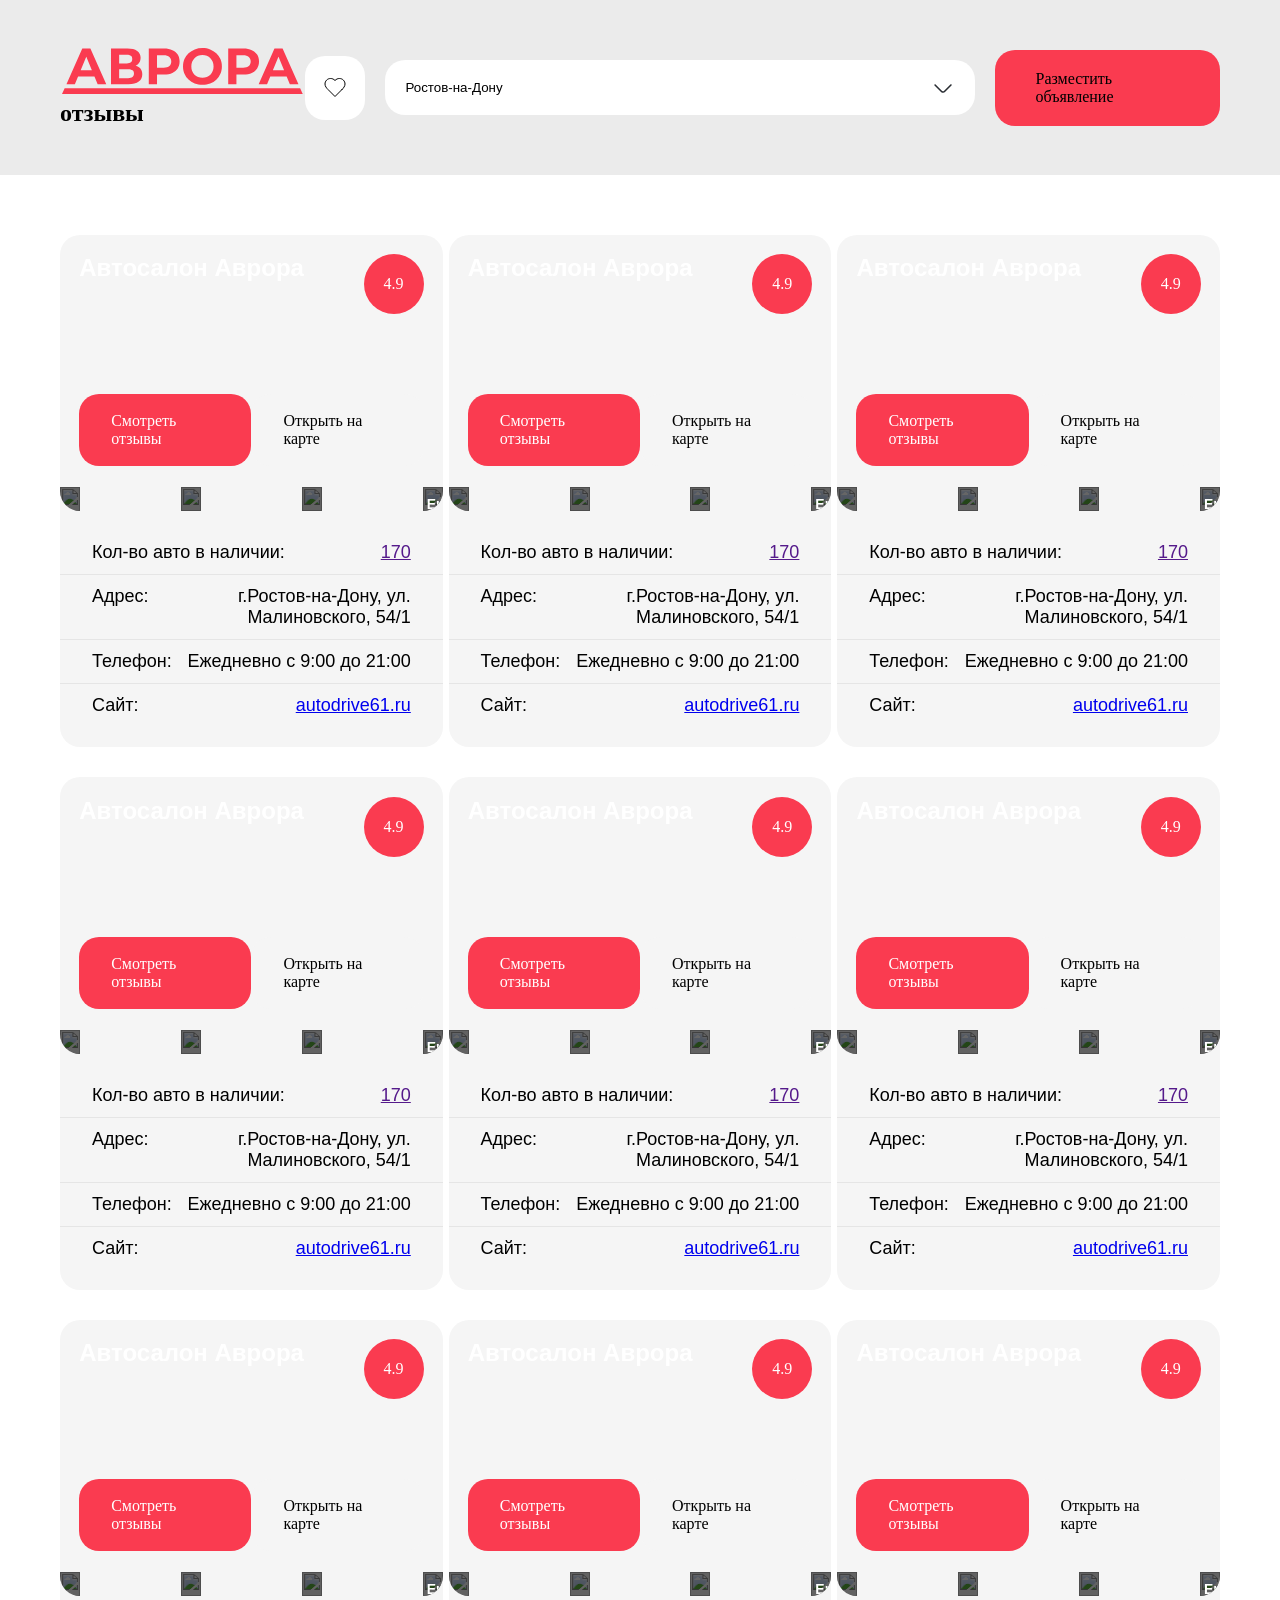
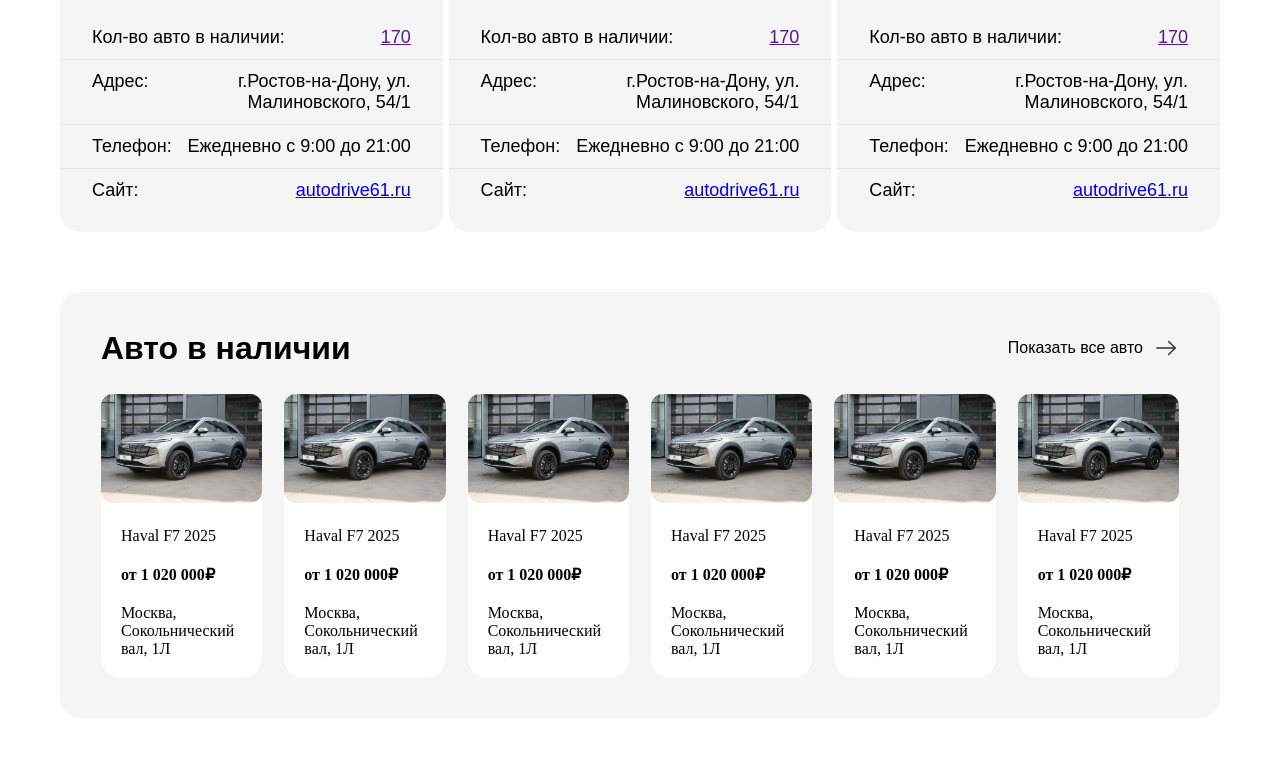
==== commit eb2e5da8: "Gallery sliders" ====
--- a/index.html
+++ b/index.html
@@ -69,118 +69,118 @@
                             <div class="pictures_img-3">
                                 <img src="img/card/3.webp" alt="">
                             </div>
-                            <div class="pictures_img">
-                                <span class="pictures_img-text">Еще 10 фото</span> 
-                                <img src="img/card/4.webp" alt="">
-                            </div>
-                        </div>
-                    </div>
-                    <div class="car-card-content">
-                        <dl class="car-info">
-                            <div class="car-info-row">
-                                <dt>Кол-во авто в наличии:</dt>
-                                <dd><a href="">170</a></dd>
-                            </div>
-
-                            <div class="car-info-row">
-                                <dt>Адрес:</dt>
-                                <dd>г.Ростов-на-Дону, ул. Малиновского, 54/1</dd>
-                            </div>
-
-                            <div class="car-info-row">
-                                <dt>Телефон:</dt>
-                                <dd>Ежедневно с 9:00 до 21:00</dd>
-                            </div>
-
-                            <div class="car-info-row bot">
-                                <dt>Сайт:</dt>
-                                <dd><a href="https://autodrive61.ru">autodrive61.ru</a></dd>
-                            </div>
-                        </dl>
-
-                    </div>
-                </div>
-                <div class="car-card">
-                    <div class="car-card-content">
-                        <div class="image-content">
-                            <div class="image-content-block">
-                                <div class="image-content-info">
-                                    <div class="image-content_title">Автосалон Аврора</div>
-                                    <div class="image-content_grade">4.9</div>
-                                </div>
-                                <div class="image-content-btn">
-                                    <button class="btn-reviews">Смотреть отзывы</button>
-                                    <button class="btn-map">Открыть на карте</button>
-                                </div>
-                            </div>
-                        </div>
-                        <div class="image-pictures">
-                            <div class="pictures_img">
-                                <img src="img/card/1.webp" alt="">
-                            </div>
-                            <div class="pictures_img-2">
-                                <img src="img/card/2.webp" alt="">
-                            </div>
-                            <div class="pictures_img-3">
-                                <img src="img/card/3.webp" alt="">
-                            </div>
-                            <div class="pictures_img">
-                                <span class="pictures_img-text">Еще 10 фото</span> 
-                                <img src="img/card/4.webp" alt="">
-                            </div>
-                        </div>
-                    </div>
-                    <div class="car-card-content">
-                        <dl class="car-info">
-                            <div class="car-info-row">
-                                <dt>Кол-во авто в наличии:</dt>
-                                <dd><a href="">170</a></dd>
-                            </div>
-
-                            <div class="car-info-row">
-                                <dt>Адрес:</dt>
-                                <dd>г.Ростов-на-Дону, ул. Малиновского, 54/1</dd>
-                            </div>
-
-                            <div class="car-info-row">
-                                <dt>Телефон:</dt>
-                                <dd>Ежедневно с 9:00 до 21:00</dd>
-                            </div>
-
-                            <div class="car-info-row bot">
-                                <dt>Сайт:</dt>
-                                <dd><a href="https://autodrive61.ru">autodrive61.ru</a></dd>
-                            </div>
-                        </dl>
-
-                    </div>
-
-                </div>
-                <div class="car-card">
-                    <div class="car-card-content">
-                        <div class="image-content">
-                            <div class="image-content-block">
-                                <div class="image-content-info">
-                                    <div class="image-content_title">Автосалон Аврора</div>
-                                    <div class="image-content_grade">4.9</div>
-                                </div>
-                                <div class="image-content-btn">
-                                    <button class="btn-reviews">Смотреть отзывы</button>
-                                    <button class="btn-map">Открыть на карте</button>
-                                </div>
-                            </div>
-                        </div>
-                        <div class="image-pictures">
-                            <div class="pictures_img">
-                                <img src="img/card/1.webp" alt="">
-                            </div>
-                            <div class="pictures_img-2">
-                                <img src="img/card/2.webp" alt="">
-                            </div>
-                            <div class="pictures_img-3">
-                                <img src="img/card/3.webp" alt="">
-                            </div>
-                            <div class="pictures_img">
+                            <div class="pictures_img openGalleryBtn">
+                                <span class="pictures_img-text">Еще 10 фото</span> 
+                                <img src="img/card/4.webp" alt="">
+                            </div>
+                        </div>
+                    </div>
+                    <div class="car-card-content">
+                        <dl class="car-info">
+                            <div class="car-info-row">
+                                <dt>Кол-во авто в наличии:</dt>
+                                <dd><a href="">170</a></dd>
+                            </div>
+
+                            <div class="car-info-row">
+                                <dt>Адрес:</dt>
+                                <dd>г.Ростов-на-Дону, ул. Малиновского, 54/1</dd>
+                            </div>
+
+                            <div class="car-info-row">
+                                <dt>Телефон:</dt>
+                                <dd>Ежедневно с 9:00 до 21:00</dd>
+                            </div>
+
+                            <div class="car-info-row bot">
+                                <dt>Сайт:</dt>
+                                <dd><a href="https://autodrive61.ru">autodrive61.ru</a></dd>
+                            </div>
+                        </dl>
+
+                    </div>
+                </div>
+                <div class="car-card">
+                    <div class="car-card-content">
+                        <div class="image-content">
+                            <div class="image-content-block">
+                                <div class="image-content-info">
+                                    <div class="image-content_title">Автосалон Аврора</div>
+                                    <div class="image-content_grade">4.9</div>
+                                </div>
+                                <div class="image-content-btn">
+                                    <button class="btn-reviews">Смотреть отзывы</button>
+                                    <button class="btn-map">Открыть на карте</button>
+                                </div>
+                            </div>
+                        </div>
+                        <div class="image-pictures">
+                            <div class="pictures_img">
+                                <img src="img/card/1.webp" alt="">
+                            </div>
+                            <div class="pictures_img-2">
+                                <img src="img/card/2.webp" alt="">
+                            </div>
+                            <div class="pictures_img-3">
+                                <img src="img/card/3.webp" alt="">
+                            </div>
+                            <div class="pictures_img openGalleryBtn">
+                                <span class="pictures_img-text">Еще 10 фото</span> 
+                                <img src="img/card/4.webp" alt="">
+                            </div>
+                        </div>
+                    </div>
+                    <div class="car-card-content">
+                        <dl class="car-info">
+                            <div class="car-info-row">
+                                <dt>Кол-во авто в наличии:</dt>
+                                <dd><a href="">170</a></dd>
+                            </div>
+
+                            <div class="car-info-row">
+                                <dt>Адрес:</dt>
+                                <dd>г.Ростов-на-Дону, ул. Малиновского, 54/1</dd>
+                            </div>
+
+                            <div class="car-info-row">
+                                <dt>Телефон:</dt>
+                                <dd>Ежедневно с 9:00 до 21:00</dd>
+                            </div>
+
+                            <div class="car-info-row bot">
+                                <dt>Сайт:</dt>
+                                <dd><a href="https://autodrive61.ru">autodrive61.ru</a></dd>
+                            </div>
+                        </dl>
+
+                    </div>
+
+                </div>
+                <div class="car-card">
+                    <div class="car-card-content">
+                        <div class="image-content">
+                            <div class="image-content-block">
+                                <div class="image-content-info">
+                                    <div class="image-content_title">Автосалон Аврора</div>
+                                    <div class="image-content_grade">4.9</div>
+                                </div>
+                                <div class="image-content-btn">
+                                    <button class="btn-reviews">Смотреть отзывы</button>
+                                    <button class="btn-map">Открыть на карте</button>
+                                </div>
+                            </div>
+                        </div>
+                        <div class="image-pictures">
+                            <div class="pictures_img">
+                                <img src="img/card/1.webp" alt="">
+                            </div>
+                            <div class="pictures_img-2">
+                                <img src="img/card/2.webp" alt="">
+                            </div>
+                            <div class="pictures_img-3">
+                                <img src="img/card/3.webp" alt="">
+                            </div>
+                            <div class="pictures_img openGalleryBtn">
                                 <span class="pictures_img-text">Еще 10 фото</span> 
                                 <img src="img/card/4.webp" alt="">
                             </div>
@@ -237,118 +237,118 @@
                             <div class="pictures_img-3">
                                 <img src="img/card/3.webp" alt="">
                             </div>
-                            <div class="pictures_img">
-                                <span class="pictures_img-text">Еще 10 фото</span> 
-                                <img src="img/card/4.webp" alt="">
-                            </div>
-                        </div>
-                    </div>
-                    <div class="car-card-content">
-                        <dl class="car-info">
-                            <div class="car-info-row">
-                                <dt>Кол-во авто в наличии:</dt>
-                                <dd><a href="">170</a></dd>
-                            </div>
-
-                            <div class="car-info-row">
-                                <dt>Адрес:</dt>
-                                <dd>г.Ростов-на-Дону, ул. Малиновского, 54/1</dd>
-                            </div>
-
-                            <div class="car-info-row">
-                                <dt>Телефон:</dt>
-                                <dd>Ежедневно с 9:00 до 21:00</dd>
-                            </div>
-
-                            <div class="car-info-row bot">
-                                <dt>Сайт:</dt>
-                                <dd><a href="https://autodrive61.ru">autodrive61.ru</a></dd>
-                            </div>
-                        </dl>
-
-                    </div>
-                </div>
-                <div class="car-card">
-                    <div class="car-card-content">
-                        <div class="image-content">
-                            <div class="image-content-block">
-                                <div class="image-content-info">
-                                    <div class="image-content_title">Автосалон Аврора</div>
-                                    <div class="image-content_grade">4.9</div>
-                                </div>
-                                <div class="image-content-btn">
-                                    <button class="btn-reviews">Смотреть отзывы</button>
-                                    <button class="btn-map">Открыть на карте</button>
-                                </div>
-                            </div>
-                        </div>
-                        <div class="image-pictures">
-                            <div class="pictures_img">
-                                <img src="img/card/1.webp" alt="">
-                            </div>
-                            <div class="pictures_img-2">
-                                <img src="img/card/2.webp" alt="">
-                            </div>
-                            <div class="pictures_img-3">
-                                <img src="img/card/3.webp" alt="">
-                            </div>
-                            <div class="pictures_img">
-                                <span class="pictures_img-text">Еще 10 фото</span> 
-                                <img src="img/card/4.webp" alt="">
-                            </div>
-                        </div>
-                    </div>
-                    <div class="car-card-content">
-                        <dl class="car-info">
-                            <div class="car-info-row">
-                                <dt>Кол-во авто в наличии:</dt>
-                                <dd><a href="">170</a></dd>
-                            </div>
-
-                            <div class="car-info-row">
-                                <dt>Адрес:</dt>
-                                <dd>г.Ростов-на-Дону, ул. Малиновского, 54/1</dd>
-                            </div>
-
-                            <div class="car-info-row">
-                                <dt>Телефон:</dt>
-                                <dd>Ежедневно с 9:00 до 21:00</dd>
-                            </div>
-
-                            <div class="car-info-row bot">
-                                <dt>Сайт:</dt>
-                                <dd><a href="https://autodrive61.ru">autodrive61.ru</a></dd>
-                            </div>
-                        </dl>
-
-                    </div>
-
-                </div>
-                <div class="car-card">
-                    <div class="car-card-content">
-                        <div class="image-content">
-                            <div class="image-content-block">
-                                <div class="image-content-info">
-                                    <div class="image-content_title">Автосалон Аврора</div>
-                                    <div class="image-content_grade">4.9</div>
-                                </div>
-                                <div class="image-content-btn">
-                                    <button class="btn-reviews">Смотреть отзывы</button>
-                                    <button class="btn-map">Открыть на карте</button>
-                                </div>
-                            </div>
-                        </div>
-                        <div class="image-pictures">
-                            <div class="pictures_img">
-                                <img src="img/card/1.webp" alt="">
-                            </div>
-                            <div class="pictures_img-2">
-                                <img src="img/card/2.webp" alt="">
-                            </div>
-                            <div class="pictures_img-3">
-                                <img src="img/card/3.webp" alt="">
-                            </div>
-                            <div class="pictures_img">
+                            <div class="pictures_img openGalleryBtn">
+                                <span class="pictures_img-text">Еще 10 фото</span> 
+                                <img src="img/card/4.webp" alt="">
+                            </div>
+                        </div>
+                    </div>
+                    <div class="car-card-content">
+                        <dl class="car-info">
+                            <div class="car-info-row">
+                                <dt>Кол-во авто в наличии:</dt>
+                                <dd><a href="">170</a></dd>
+                            </div>
+
+                            <div class="car-info-row">
+                                <dt>Адрес:</dt>
+                                <dd>г.Ростов-на-Дону, ул. Малиновского, 54/1</dd>
+                            </div>
+
+                            <div class="car-info-row">
+                                <dt>Телефон:</dt>
+                                <dd>Ежедневно с 9:00 до 21:00</dd>
+                            </div>
+
+                            <div class="car-info-row bot">
+                                <dt>Сайт:</dt>
+                                <dd><a href="https://autodrive61.ru">autodrive61.ru</a></dd>
+                            </div>
+                        </dl>
+
+                    </div>
+                </div>
+                <div class="car-card">
+                    <div class="car-card-content">
+                        <div class="image-content">
+                            <div class="image-content-block">
+                                <div class="image-content-info">
+                                    <div class="image-content_title">Автосалон Аврора</div>
+                                    <div class="image-content_grade">4.9</div>
+                                </div>
+                                <div class="image-content-btn">
+                                    <button class="btn-reviews">Смотреть отзывы</button>
+                                    <button class="btn-map">Открыть на карте</button>
+                                </div>
+                            </div>
+                        </div>
+                        <div class="image-pictures">
+                            <div class="pictures_img">
+                                <img src="img/card/1.webp" alt="">
+                            </div>
+                            <div class="pictures_img-2">
+                                <img src="img/card/2.webp" alt="">
+                            </div>
+                            <div class="pictures_img-3">
+                                <img src="img/card/3.webp" alt="">
+                            </div>
+                            <div class="pictures_img openGalleryBtn">
+                                <span class="pictures_img-text">Еще 10 фото</span> 
+                                <img src="img/card/4.webp" alt="">
+                            </div>
+                        </div>
+                    </div>
+                    <div class="car-card-content">
+                        <dl class="car-info">
+                            <div class="car-info-row">
+                                <dt>Кол-во авто в наличии:</dt>
+                                <dd><a href="">170</a></dd>
+                            </div>
+
+                            <div class="car-info-row">
+                                <dt>Адрес:</dt>
+                                <dd>г.Ростов-на-Дону, ул. Малиновского, 54/1</dd>
+                            </div>
+
+                            <div class="car-info-row">
+                                <dt>Телефон:</dt>
+                                <dd>Ежедневно с 9:00 до 21:00</dd>
+                            </div>
+
+                            <div class="car-info-row bot">
+                                <dt>Сайт:</dt>
+                                <dd><a href="https://autodrive61.ru">autodrive61.ru</a></dd>
+                            </div>
+                        </dl>
+
+                    </div>
+
+                </div>
+                <div class="car-card">
+                    <div class="car-card-content">
+                        <div class="image-content">
+                            <div class="image-content-block">
+                                <div class="image-content-info">
+                                    <div class="image-content_title">Автосалон Аврора</div>
+                                    <div class="image-content_grade">4.9</div>
+                                </div>
+                                <div class="image-content-btn">
+                                    <button class="btn-reviews">Смотреть отзывы</button>
+                                    <button class="btn-map">Открыть на карте</button>
+                                </div>
+                            </div>
+                        </div>
+                        <div class="image-pictures">
+                            <div class="pictures_img">
+                                <img src="img/card/1.webp" alt="">
+                            </div>
+                            <div class="pictures_img-2">
+                                <img src="img/card/2.webp" alt="">
+                            </div>
+                            <div class="pictures_img-3">
+                                <img src="img/card/3.webp" alt="">
+                            </div>
+                            <div class="pictures_img openGalleryBtn">
                                 <span class="pictures_img-text">Еще 10 фото</span> 
                                 <img src="img/card/4.webp" alt="">
                             </div>
@@ -381,142 +381,142 @@
                 </div>
             </div>
             <div class="car-content">
-                               <div class="car-card">
-                    <div class="car-card-content">
-                        <div class="image-content">
-                            <div class="image-content-block">
-                                <div class="image-content-info">
-                                    <div class="image-content_title">Автосалон Аврора</div>
-                                    <div class="image-content_grade">4.9</div>
-                                </div>
-                                <div class="image-content-btn">
-                                    <button class="btn-reviews">Смотреть отзывы</button>
-                                    <button class="btn-map">Открыть на карте</button>
-                                </div>
-                            </div>
-                        </div>
-                        <div class="image-pictures">
-                            <div class="pictures_img">
-                                <img src="img/card/1.webp" alt="">
-                            </div>
-                            <div class="pictures_img-2">
-                                <img src="img/card/2.webp" alt="">
-                            </div>
-                            <div class="pictures_img-3">
-                                <img src="img/card/3.webp" alt="">
-                            </div>
-                            <div class="pictures_img">
-                                <span class="pictures_img-text">Еще 10 фото</span> 
-                                <img src="img/card/4.webp" alt="">
-                            </div>
-                        </div>
-                    </div>
-                    <div class="car-card-content">
-                        <dl class="car-info">
-                            <div class="car-info-row">
-                                <dt>Кол-во авто в наличии:</dt>
-                                <dd><a href="">170</a></dd>
-                            </div>
-
-                            <div class="car-info-row">
-                                <dt>Адрес:</dt>
-                                <dd>г.Ростов-на-Дону, ул. Малиновского, 54/1</dd>
-                            </div>
-
-                            <div class="car-info-row">
-                                <dt>Телефон:</dt>
-                                <dd>Ежедневно с 9:00 до 21:00</dd>
-                            </div>
-
-                            <div class="car-info-row bot">
-                                <dt>Сайт:</dt>
-                                <dd><a href="https://autodrive61.ru">autodrive61.ru</a></dd>
-                            </div>
-                        </dl>
-
-                    </div>
-                </div>
-                <div class="car-card">
-                    <div class="car-card-content">
-                        <div class="image-content">
-                            <div class="image-content-block">
-                                <div class="image-content-info">
-                                    <div class="image-content_title">Автосалон Аврора</div>
-                                    <div class="image-content_grade">4.9</div>
-                                </div>
-                                <div class="image-content-btn">
-                                    <button class="btn-reviews">Смотреть отзывы</button>
-                                    <button class="btn-map">Открыть на карте</button>
-                                </div>
-                            </div>
-                        </div>
-                        <div class="image-pictures">
-                            <div class="pictures_img">
-                                <img src="img/card/1.webp" alt="">
-                            </div>
-                            <div class="pictures_img-2">
-                                <img src="img/card/2.webp" alt="">
-                            </div>
-                            <div class="pictures_img-3">
-                                <img src="img/card/3.webp" alt="">
-                            </div>
-                            <div class="pictures_img">
-                                <span class="pictures_img-text">Еще 10 фото</span> 
-                                <img src="img/card/4.webp" alt="">
-                            </div>
-                        </div>
-                    </div>
-                    <div class="car-card-content">
-                        <dl class="car-info">
-                            <div class="car-info-row">
-                                <dt>Кол-во авто в наличии:</dt>
-                                <dd><a href="">170</a></dd>
-                            </div>
-
-                            <div class="car-info-row">
-                                <dt>Адрес:</dt>
-                                <dd>г.Ростов-на-Дону, ул. Малиновского, 54/1</dd>
-                            </div>
-
-                            <div class="car-info-row">
-                                <dt>Телефон:</dt>
-                                <dd>Ежедневно с 9:00 до 21:00</dd>
-                            </div>
-
-                            <div class="car-info-row bot">
-                                <dt>Сайт:</dt>
-                                <dd><a href="https://autodrive61.ru">autodrive61.ru</a></dd>
-                            </div>
-                        </dl>
-
-                    </div>
-
-                </div>
-                <div class="car-card">
-                    <div class="car-card-content">
-                        <div class="image-content">
-                            <div class="image-content-block">
-                                <div class="image-content-info">
-                                    <div class="image-content_title">Автосалон Аврора</div>
-                                    <div class="image-content_grade">4.9</div>
-                                </div>
-                                <div class="image-content-btn">
-                                    <button class="btn-reviews">Смотреть отзывы</button>
-                                    <button class="btn-map">Открыть на карте</button>
-                                </div>
-                            </div>
-                        </div>
-                        <div class="image-pictures">
-                            <div class="pictures_img">
-                                <img src="img/card/1.webp" alt="">
-                            </div>
-                            <div class="pictures_img-2">
-                                <img src="img/card/2.webp" alt="">
-                            </div>
-                            <div class="pictures_img-3">
-                                <img src="img/card/3.webp" alt="">
-                            </div>
-                            <div class="pictures_img">
+                <div class="car-card">
+                    <div class="car-card-content">
+                        <div class="image-content">
+                            <div class="image-content-block">
+                                <div class="image-content-info">
+                                    <div class="image-content_title">Автосалон Аврора</div>
+                                    <div class="image-content_grade">4.9</div>
+                                </div>
+                                <div class="image-content-btn">
+                                    <button class="btn-reviews">Смотреть отзывы</button>
+                                    <button class="btn-map">Открыть на карте</button>
+                                </div>
+                            </div>
+                        </div>
+                        <div class="image-pictures">
+                            <div class="pictures_img">
+                                <img src="img/card/1.webp" alt="">
+                            </div>
+                            <div class="pictures_img-2">
+                                <img src="img/card/2.webp" alt="">
+                            </div>
+                            <div class="pictures_img-3">
+                                <img src="img/card/3.webp" alt="">
+                            </div>
+                            <div class="pictures_img openGalleryBtn">
+                                <span class="pictures_img-text">Еще 10 фото</span> 
+                                <img src="img/card/4.webp" alt="">
+                            </div>
+                        </div>
+                    </div>
+                    <div class="car-card-content">
+                        <dl class="car-info">
+                            <div class="car-info-row">
+                                <dt>Кол-во авто в наличии:</dt>
+                                <dd><a href="">170</a></dd>
+                            </div>
+
+                            <div class="car-info-row">
+                                <dt>Адрес:</dt>
+                                <dd>г.Ростов-на-Дону, ул. Малиновского, 54/1</dd>
+                            </div>
+
+                            <div class="car-info-row">
+                                <dt>Телефон:</dt>
+                                <dd>Ежедневно с 9:00 до 21:00</dd>
+                            </div>
+
+                            <div class="car-info-row bot">
+                                <dt>Сайт:</dt>
+                                <dd><a href="https://autodrive61.ru">autodrive61.ru</a></dd>
+                            </div>
+                        </dl>
+
+                    </div>
+                </div>
+                <div class="car-card">
+                    <div class="car-card-content">
+                        <div class="image-content">
+                            <div class="image-content-block">
+                                <div class="image-content-info">
+                                    <div class="image-content_title">Автосалон Аврора</div>
+                                    <div class="image-content_grade">4.9</div>
+                                </div>
+                                <div class="image-content-btn">
+                                    <button class="btn-reviews">Смотреть отзывы</button>
+                                    <button class="btn-map">Открыть на карте</button>
+                                </div>
+                            </div>
+                        </div>
+                        <div class="image-pictures">
+                            <div class="pictures_img">
+                                <img src="img/card/1.webp" alt="">
+                            </div>
+                            <div class="pictures_img-2">
+                                <img src="img/card/2.webp" alt="">
+                            </div>
+                            <div class="pictures_img-3">
+                                <img src="img/card/3.webp" alt="">
+                            </div>
+                            <div class="pictures_img openGalleryBtn">
+                                <span class="pictures_img-text">Еще 10 фото</span> 
+                                <img src="img/card/4.webp" alt="">
+                            </div>
+                        </div>
+                    </div>
+                    <div class="car-card-content">
+                        <dl class="car-info">
+                            <div class="car-info-row">
+                                <dt>Кол-во авто в наличии:</dt>
+                                <dd><a href="">170</a></dd>
+                            </div>
+
+                            <div class="car-info-row">
+                                <dt>Адрес:</dt>
+                                <dd>г.Ростов-на-Дону, ул. Малиновского, 54/1</dd>
+                            </div>
+
+                            <div class="car-info-row">
+                                <dt>Телефон:</dt>
+                                <dd>Ежедневно с 9:00 до 21:00</dd>
+                            </div>
+
+                            <div class="car-info-row bot">
+                                <dt>Сайт:</dt>
+                                <dd><a href="https://autodrive61.ru">autodrive61.ru</a></dd>
+                            </div>
+                        </dl>
+
+                    </div>
+
+                </div>
+                <div class="car-card">
+                    <div class="car-card-content">
+                        <div class="image-content">
+                            <div class="image-content-block">
+                                <div class="image-content-info">
+                                    <div class="image-content_title">Автосалон Аврора</div>
+                                    <div class="image-content_grade">4.9</div>
+                                </div>
+                                <div class="image-content-btn">
+                                    <button class="btn-reviews">Смотреть отзывы</button>
+                                    <button class="btn-map">Открыть на карте</button>
+                                </div>
+                            </div>
+                        </div>
+                        <div class="image-pictures">
+                            <div class="pictures_img">
+                                <img src="img/card/1.webp" alt="">
+                            </div>
+                            <div class="pictures_img-2">
+                                <img src="img/card/2.webp" alt="">
+                            </div>
+                            <div class="pictures_img-3">
+                                <img src="img/card/3.webp" alt="">
+                            </div>
+                            <div class="pictures_img openGalleryBtn">
                                 <span class="pictures_img-text">Еще 10 фото</span> 
                                 <img src="img/card/4.webp" alt="">
                             </div>
@@ -555,7 +555,9 @@
             <div class="stock_content">
                 <div class="stock_block-1">
                     <div class="stock_text">Авто в наличии</div>
-                    <div class="stock_next">Показать все авто</div>
+                    <div class="stock_next"> 
+                        <div class="stock_next-text"> Показать все авто</div><div class="stock_next-svg"><img src="img/arrow-right.svg" alt=""></div>
+                    </div>
                 </div>
                 <div class="stock_block-2">
                     <div class="stock_carts">
@@ -608,7 +610,47 @@
                 </div>
             </div>
         </section>
+
+        <!-- МОДАЛКА ГАЛЕРЕИ -->
+        <div class="gallery-modal" id="galleryModal" aria-hidden="true">
+            <div class="gallery-modal__dialog" role="dialog" aria-modal="true" aria-label="Галерея автомобиля">
+            <button class="gallery-modal__close" id="closeGalleryBtn" aria-label="Закрыть галерею"></button>
+
+            <div class="gallery-modal__content">
+                <aside class="gallery-sidebar">
+                <button class="gallery-sidebar__arrow gallery-sidebar__arrow--up" id="thumbPrevBtn" aria-label="Предыдущее фото"></button>
+
+                <div class="gallery-sidebar__track">
+                    <ul class="gallery-thumbs" id="galleryThumbs"></ul>
+                </div>
+
+                <button class="gallery-sidebar__arrow gallery-sidebar__arrow--down" id="thumbNextBtn" aria-label="Следующее фото"></button>
+                </aside>
+
+                <div class="gallery-stage-wrap">
+                <div class="gallery-stage" id="galleryStage">
+                    <img
+                    src=""
+                    alt="Фотография автомобиля"
+                    class="gallery-stage__img"
+                    id="galleryMainImage"
+                    />
+                </div>
+                </div>
+            </div>
+            </div>
+        </div>
+
+        <!-- LIGHTBOX -->
+        <div class="lightbox" id="lightbox" aria-hidden="true">
+            <div class="lightbox__dialog">
+            <button class="lightbox__close" id="closeLightboxBtn" aria-label="Закрыть полноразмерное фото"></button>
+            <img src="" alt="Полноразмерное фото" class="lightbox__img" id="lightboxImage" />
+            </div>
+        </div>
     </main>
     <footer></footer>
+
+    <script src="script.js"></script>
 </body>
 </html>
--- a/style.css
+++ b/style.css
@@ -265,6 +265,35 @@
     border-radius: 20px;
 }
 
+.stock_text {
+    font-family: 'Montserrat', sans-serif;
+    font-weight: 700;
+    font-size: 32px;
+    line-height: 1;
+    letter-spacing: 0em;
+}
+
+.stock_next {
+    display: flex;
+}
+
+.stock_next-text {
+    display: flex;
+    align-items: center;
+    margin-right: 10px;
+    font-family: 'Montserrat', sans-serif;
+    font-weight: 400;
+    font-style: normal;
+    font-size: 16px;
+    line-height: 1.30;
+    letter-spacing: 0em;
+}
+
+.stock_next-svg {
+    width: 20px;
+    padding: 3px;
+}
+
 .stock_content {
     padding: 40px 30px;
 }
@@ -297,3 +326,353 @@
 .cart-inf-text {
     margin: 0 20px 20px;
 }
+
+/* ОСНОВНАЯ МОДАЛКА */
+
+
+    .pictures_img.openGalleryBtn:hover {
+        cursor: pointer;
+    }
+
+   .page {
+      min-height: 200vh;
+      padding: 40px;
+    }
+
+    .open-gallery-btn {
+      padding: 14px 24px;
+      border: none;
+      background: #111;
+      color: #fff;
+      cursor: pointer;
+      font-size: 16px;
+      border-radius: 8px;
+    }
+
+    /* === МОДАЛКА === */
+
+    .gallery-modal {
+      position: fixed;
+      inset: 0;
+      z-index: 1000;
+      display: none;
+      align-items: flex-start;
+      justify-content: center;
+      background: rgba(0, 0, 0, 0.7);
+      padding: 0;
+    }
+
+    .gallery-modal.active {
+      display: flex;
+    }
+
+    .gallery-modal__dialog {
+      position: relative;
+      width: 100%;
+      height: min(1080px, 100vh);
+      background: #7b7b7b;
+      overflow: hidden;
+    }
+
+    .gallery-modal__close {
+      position: absolute;
+      top: 16px;
+      right: 16px;
+      z-index: 20;
+      width: 42px;
+      height: 42px;
+      border: none;
+      background: transparent;
+      cursor: pointer;
+    }
+
+    .gallery-modal__close::before,
+    .gallery-modal__close::after {
+      content: "";
+      position: absolute;
+      left: 50%;
+      top: 50%;
+      width: 26px;
+      height: 2px;
+      background: #fff;
+      transform-origin: center;
+    }
+
+    .gallery-modal__close::before {
+      transform: translate(-50%, -50%) rotate(45deg);
+    }
+
+    .gallery-modal__close::after {
+      transform: translate(-50%, -50%) rotate(-45deg);
+    }
+
+    .gallery-modal__content {
+      display: flex;
+      align-items: stretch;
+      gap: 0;
+      width: 100%;
+      height: 100%;
+    }
+
+    /* =========================
+       ЛЕВАЯ КОЛОНКА МИНИАТЮР
+    ========================= */
+    .gallery-sidebar {
+      width: 144px;
+      min-width: 144px;
+      background: #2d2d2d;
+      display: flex;
+      flex-direction: column;
+      align-items: center;
+      padding: 0;
+      border-right: 1px solid rgba(255, 255, 255, 0.08);
+    }
+
+    .gallery-sidebar__arrow {
+      width: 100%;
+      height: 40px;
+      min-height: 40px;
+      border: none;
+      background: #1f1f1f;
+      color: #fff;
+      cursor: pointer;
+      position: relative;
+      transition: background 0.2s ease;
+    }
+
+    .gallery-sidebar__arrow:hover {
+      background: #111;
+    }
+
+    .gallery-sidebar__arrow::before {
+      content: "";
+      position: absolute;
+      left: 50%;
+      top: 50%;
+      width: 10px;
+      height: 10px;
+      border-top: 2px solid #fff;
+      border-right: 2px solid #fff;
+    }
+
+    .gallery-sidebar__arrow--up::before {
+      transform: translate(-50%, -30%) rotate(-45deg);
+    }
+
+    .gallery-sidebar__arrow--down::before {
+      transform: translate(-50%, -70%) rotate(135deg);
+    }
+
+    .gallery-sidebar__track {
+      flex: 1;
+      width: 100%;
+      overflow: hidden;
+      padding: 8px 0;
+    }
+
+    .gallery-thumbs {
+      list-style: none;
+      margin: 0;
+      padding: 0 0 0 0;
+      display: flex;
+      flex-direction: column;
+      gap: 6px;
+      align-items: center;
+    }
+
+    .gallery-thumbs__item {
+      width: 112px;
+      height: 84px;
+      border: 2px solid transparent;
+      cursor: pointer;
+      overflow: hidden;
+      background: #444;
+      transition: border-color 0.2s ease, opacity 0.2s ease, transform 0.2s ease;
+      opacity: 0.65;
+      flex-shrink: 0;
+    }
+
+    .gallery-thumbs__item:hover {
+      opacity: 0.9;
+      transform: scale(1.02);
+    }
+
+    .gallery-thumbs__item.active {
+      border-color: #fff;
+      opacity: 1;
+    }
+
+    .gallery-thumbs__img {
+      width: 100%;
+      height: 100%;
+      object-fit: cover;
+      display: block;
+    }
+
+    /* =========================
+       ОБЛАСТЬ БОЛЬШОГО ИЗОБРАЖЕНИЯ
+    ========================= */
+    .gallery-stage-wrap {
+      flex: 1;
+      display: flex;
+      align-items: center;
+      justify-content: center;
+      padding: 48px 72px;
+      overflow: hidden;
+    }
+
+    .gallery-stage {
+      width: min(1400px, 100%);
+      height: min(900px, calc(100vh - 120px));
+      max-height: 900px;
+      background: #d9d9dd;
+      display: flex;
+      align-items: center;
+      justify-content: center;
+      overflow: hidden;
+      position: relative;
+      user-select: none;
+    }
+
+    .gallery-stage__img {
+      max-width: 100%;
+      max-height: 100%;
+      object-fit: contain;
+      display: block;
+      cursor: zoom-in;
+      transition: opacity 0.18s ease;
+    }
+
+    /* === LIGHTBOX ПОВЕРХ МОДАЛКИ === */
+
+    .lightbox {
+      position: fixed;
+      inset: 0;
+      z-index: 1100;
+      display: none;
+      align-items: center;
+      justify-content: center;
+      background: rgba(0, 0, 0, 0.85);
+      padding: 40px;
+    }
+
+    .lightbox.active {
+      display: flex;
+    }
+
+    .lightbox__dialog {
+      position: relative;
+      max-width: calc(100vw - 80px);
+      max-height: calc(100vh - 80px);
+      display: flex;
+      align-items: center;
+      justify-content: center;
+    }
+
+    .lightbox__img {
+      max-width: 100%;
+      max-height: 100%;
+      display: block;
+      object-fit: contain;
+      box-shadow: 0 10px 40px rgba(0, 0, 0, 0.5);
+    }
+
+    .lightbox__close {
+      position: absolute;
+      top: -18px;
+      right: -18px;
+      width: 42px;
+      height: 42px;
+      border: none;
+      border-radius: 50%;
+      background: rgba(255, 255, 255, 0.12);
+      cursor: pointer;
+    }
+
+    .lightbox__close::before,
+    .lightbox__close::after {
+      content: "";
+      position: absolute;
+      left: 50%;
+      top: 50%;
+      width: 22px;
+      height: 2px;
+      background: #fff;
+      transform-origin: center;
+    }
+
+    .lightbox__close::before {
+      transform: translate(-50%, -50%) rotate(45deg);
+    }
+
+    .lightbox__close::after {
+      transform: translate(-50%, -50%) rotate(-45deg);
+    }
+
+    /* === АДАПТАЦИЯ === */
+
+    @media (max-width: 1600px) {
+      .gallery-stage-wrap {
+        padding: 40px 40px 40px 32px;
+      }
+    }
+
+    @media (max-width: 1200px) {
+      .gallery-sidebar {
+        width: 120px;
+        min-width: 120px;
+      }
+
+      .gallery-thumbs__item {
+        width: 94px;
+        height: 72px;
+      }
+
+      .gallery-stage-wrap {
+        padding: 28px;
+      }
+    }
+
+    @media (max-width: 900px) {
+      .gallery-modal__dialog {
+        height: 100vh;
+      }
+
+      .gallery-modal__content {
+        flex-direction: column;
+      }
+
+      .gallery-sidebar {
+        width: 100%;
+        min-width: 100%;
+        height: 160px;
+        border-right: none;
+        border-bottom: 1px solid rgba(255, 255, 255, 0.08);
+      }
+
+      .gallery-sidebar__track {
+        width: 100%;
+        overflow-x: auto;
+        overflow-y: hidden;
+        padding: 10px;
+      }
+
+      .gallery-thumbs {
+        flex-direction: row;
+        justify-content: flex-start;
+        width: max-content;
+        padding: 0;
+      }
+
+      .gallery-sidebar__arrow {
+        display: none;
+      }
+
+      .gallery-stage-wrap {
+        padding: 20px;
+      }
+
+      .gallery-stage {
+        height: calc(100vh - 220px);
+      }
+    }
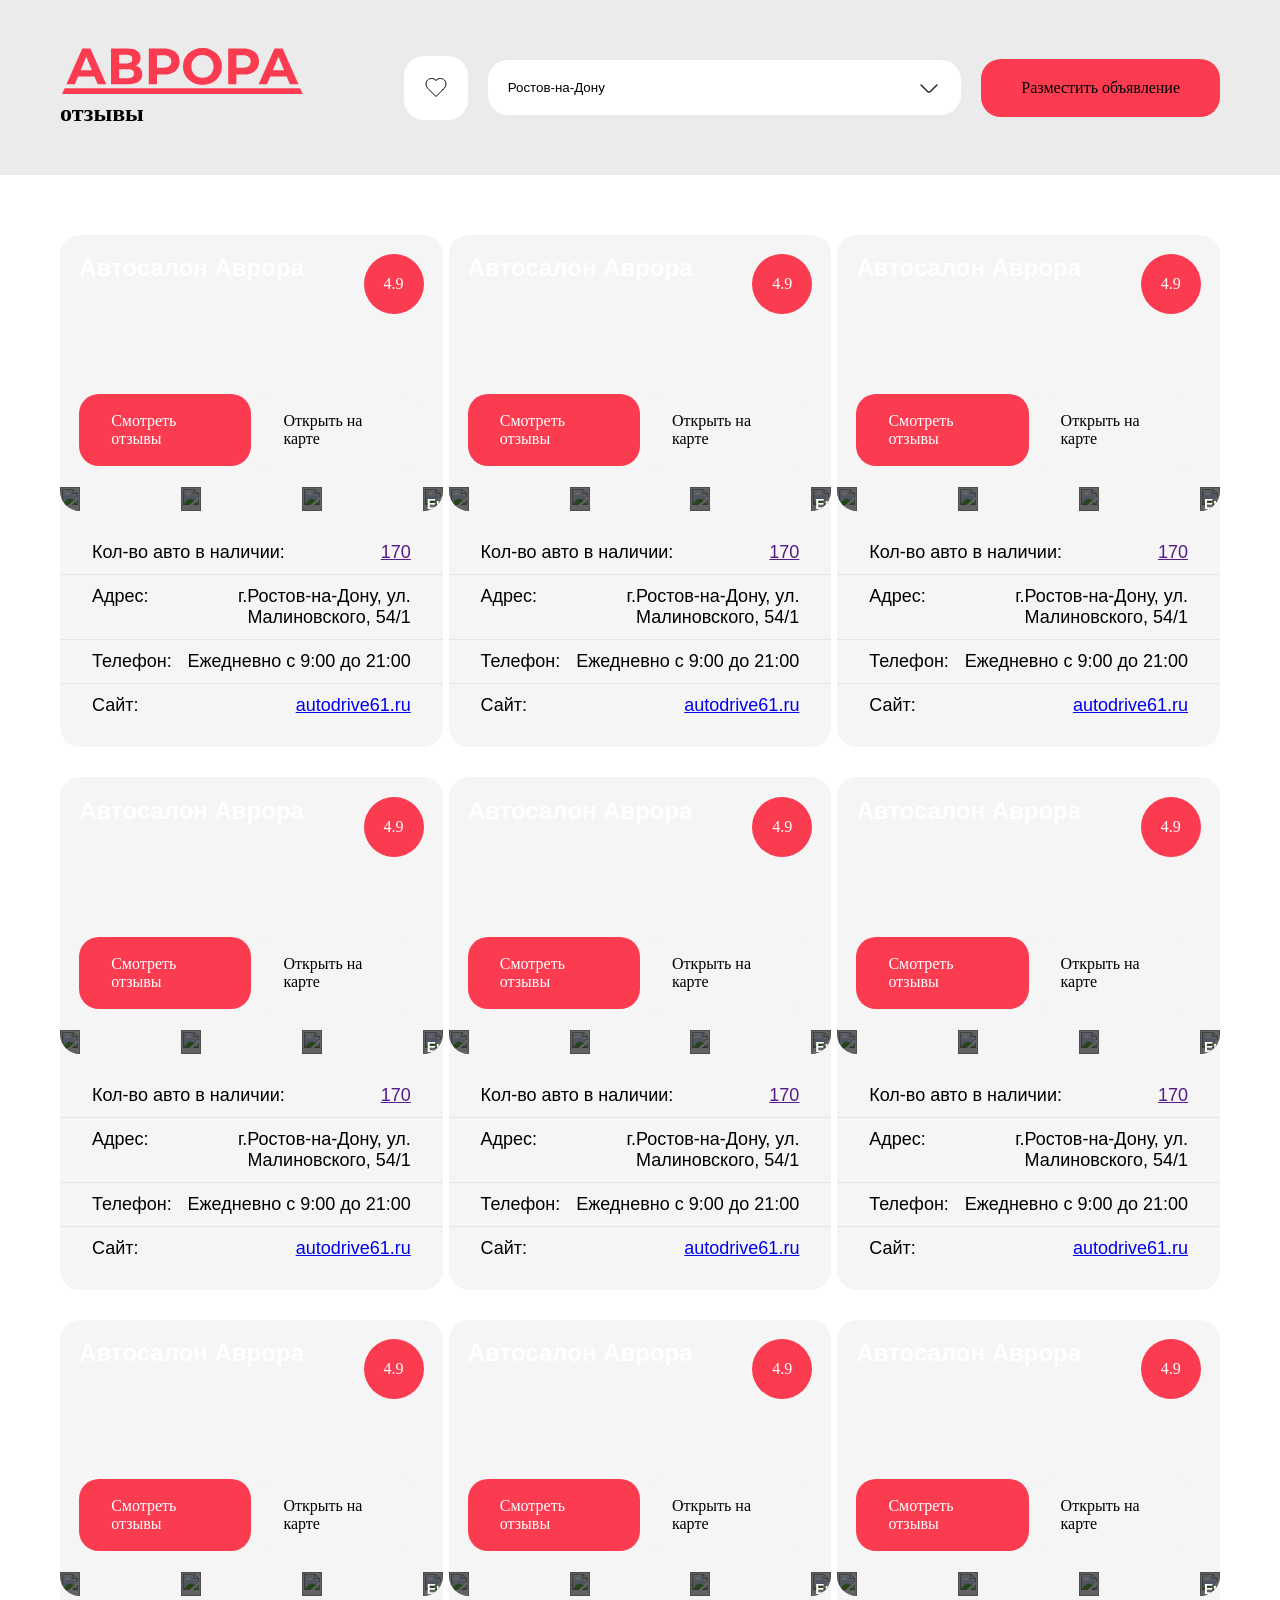
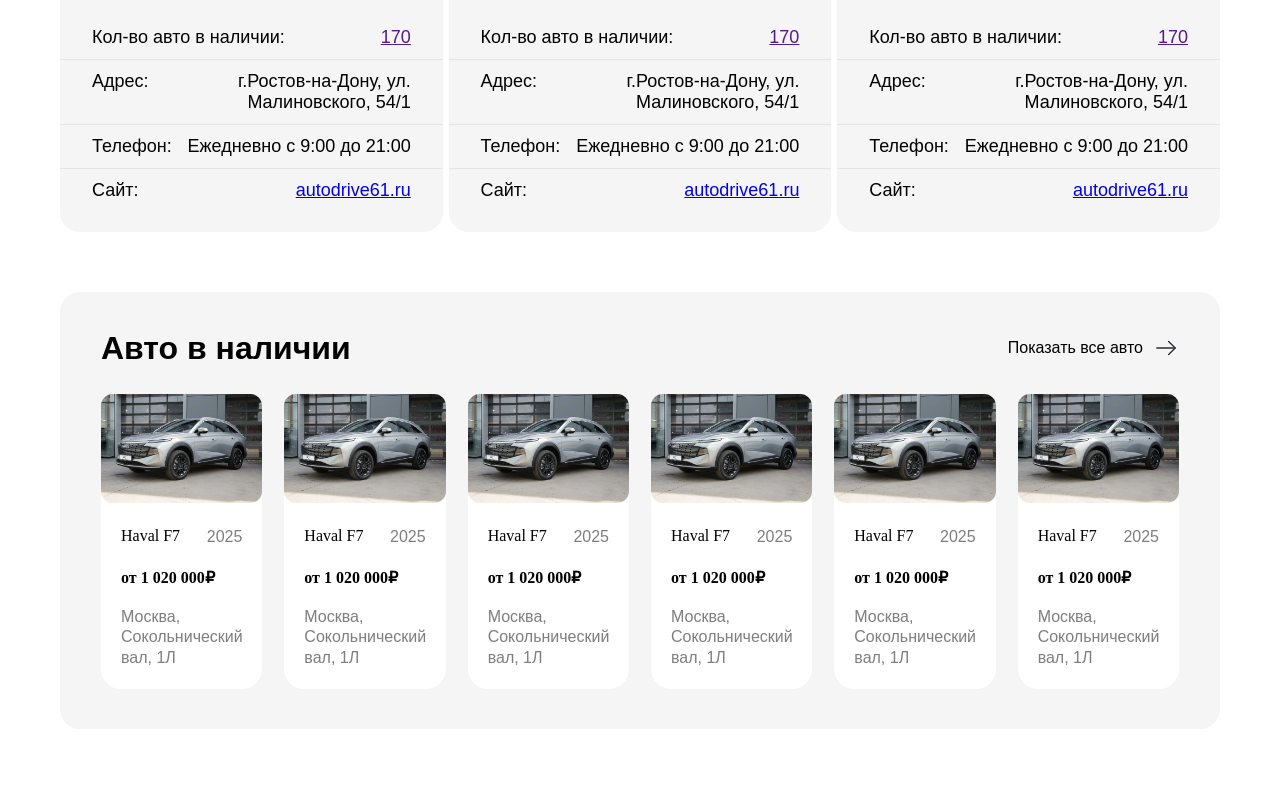
==== commit d5dce014: "new page" ====
--- a/index.html
+++ b/index.html
@@ -3,9 +3,10 @@
 <head>
     <meta charset="UTF-8">
     <meta name="viewport" content="width=device-width, initial-scale=1.0">
-    <title>Document</title>
-
-    <link rel="stylesheet" href="style.css">
+    <title>Главная</title>
+
+    <link rel="stylesheet" href="css/style.css">
+    <link rel="stylesheet" href="css/header.css">
 
 
 </head>
@@ -556,55 +557,74 @@
                 <div class="stock_block-1">
                     <div class="stock_text">Авто в наличии</div>
                     <div class="stock_next"> 
-                        <div class="stock_next-text"> Показать все авто</div><div class="stock_next-svg"><img src="img/arrow-right.svg" alt=""></div>
+                        <div class="stock_next-text"> Показать все авто</div><div class="stock_next-svg"><a href="#"><img src="img/arrow-right.svg" alt=""></a></div>
                     </div>
                 </div>
                 <div class="stock_block-2">
                     <div class="stock_carts">
                         <div class="cart-img"><img src="img/cars_stock/cars.svg" alt=""></div>
                         <div class="cart-text">
-                            <div class="cart-inf-text">Haval F7 2025</div>
+                            <div class="cart-inf-brand"> 
+                                <div class="brand_name">Haval F7</div>
+                                <div class="brand_year">2025</div>
+                            </div>
                             <div class="cart-inf-text"><b>от 1 020 000₽</b></div>
-                            <div class="cart-inf-text">Москва, Сокольнический вал, 1Л</div>
+                            <div class="cart-inf-text address">Москва, Сокольнический вал, 1Л</div>
                         </div>
                     </div>
                     <div class="stock_carts">
                         <div class="cart-img"><img src="img/cars_stock/cars.svg" alt=""></div>
                         <div class="cart-text">
-                            <div class="cart-inf-text">Haval F7 2025</div>
+                            <div class="cart-inf-brand"> 
+                                <div class="brand_name">Haval F7</div>
+                                <div class="brand_year">2025</div>
+                            </div>
                             <div class="cart-inf-text"><b>от 1 020 000₽</b></div>
-                            <div class="cart-inf-text">Москва, Сокольнический вал, 1Л</div>
+                            <div class="cart-inf-text address">Москва, Сокольнический вал, 1Л</div>
                         </div>
                     </div>
                     <div class="stock_carts">
                         <div class="cart-img"><img src="img/cars_stock/cars.svg" alt=""></div>
                         <div class="cart-text">
-                            <div class="cart-inf-text">Haval F7 2025</div>
+                            <div class="cart-inf-brand"> 
+                                <div class="brand_name">Haval F7</div>
+                                <div class="brand_year">2025</div>
+                            </div>
                             <div class="cart-inf-text"><b>от 1 020 000₽</b></div>
-                            <div class="cart-inf-text">Москва, Сокольнический вал, 1Л</div>
-                        </div>
-                    </div>
-                    <div class="stock_carts"><div class="cart-img"><img src="img/cars_stock/cars.svg" alt=""></div>
-                        <div class="cart-text">
-                            <div class="cart-inf-text">Haval F7 2025</div>
-                            <div class="cart-inf-text"><b>от 1 020 000₽</b></div>
-                            <div class="cart-inf-text">Москва, Сокольнический вал, 1Л</div>
+                            <div class="cart-inf-text address">Москва, Сокольнический вал, 1Л</div>
                         </div>
                     </div>
                     <div class="stock_carts">
                         <div class="cart-img"><img src="img/cars_stock/cars.svg" alt=""></div>
                         <div class="cart-text">
-                            <div class="cart-inf-text">Haval F7 2025</div>
+                            <div class="cart-inf-brand"> 
+                                <div class="brand_name">Haval F7</div>
+                                <div class="brand_year">2025</div>
+                            </div>
                             <div class="cart-inf-text"><b>от 1 020 000₽</b></div>
-                            <div class="cart-inf-text">Москва, Сокольнический вал, 1Л</div>
+                            <div class="cart-inf-text address">Москва, Сокольнический вал, 1Л</div>
                         </div>
                     </div>
                     <div class="stock_carts">
                         <div class="cart-img"><img src="img/cars_stock/cars.svg" alt=""></div>
                         <div class="cart-text">
-                            <div class="cart-inf-text">Haval F7 2025</div>
+                            <div class="cart-inf-brand"> 
+                                <div class="brand_name">Haval F7</div>
+                                <div class="brand_year">2025</div>
+                            </div>
                             <div class="cart-inf-text"><b>от 1 020 000₽</b></div>
-                            <div class="cart-inf-text">Москва, Сокольнический вал, 1Л</div>
+                            <div class="cart-inf-text address">Москва, Сокольнический вал, 1Л</div>
+                        </div>
+                    </div>
+                    <div class="stock_carts">
+                        <div class="cart-img"><img src="img/cars_stock/cars.svg" alt=""></div>
+                        <div class="cart-text">
+                            <div class="cart-inf-brand"> 
+                                <div class="brand_name">Haval F7</div>
+                                <div class="brand_year">2025</div>
+                            </div>
+                            <div class="cart-inf-text"><b>от 1 020 000₽</b></div>
+                            <div class="cart-inf-text address">Москва, Сокольнический вал, 1Л</div>
                         </div>
                     </div>
                 </div>
@@ -651,6 +671,6 @@
     </main>
     <footer></footer>
 
-    <script src="script.js"></script>
+    <script src="js/script.js"></script>
 </body>
 </html>
--- a/css/style.css
+++ b/css/style.css
@@ -0,0 +1,624 @@
+:root {
+  --one-color: #FA3B50;
+  --two-color: #fff;
+  --three-color: #EBEBEB;
+  --five-color: #F5F5F5;
+  --six-color: #000;
+  --seven-color: #E6E6E6;
+  --font-size-large: 40px;
+}
+
+* {
+  margin: 0;
+  padding: 0;
+}
+
+button {
+  all: unset;
+}
+
+button:hover {
+    background-color: #6d6c6ce6;
+    cursor: pointer;
+}
+
+
+/*CAR-CARD*/
+
+.used_content,
+.cars_stock {
+    margin: 60px
+}
+
+.car-content {
+    display: flex;
+    justify-content: space-between;
+    margin-bottom: 30px;
+}
+
+.car-card {
+    max-width: 587px;
+    width: 33%;
+    background: var(--five-color);
+    border-radius: 20px;
+}
+
+.car-card-content {
+    margin-bottom: 20px;
+}
+
+.image-content {
+    background-image: url(/img/card/Скриншот_1.svg);
+    background-repeat: no-repeat;
+    padding: clamp(5px, 1.5vw, 23px);
+    border-radius: 20px 20px 0 0;
+}
+
+.image-content-info {
+    display: flex;
+    justify-content: space-between;
+}
+
+.image-content_title {
+    color: var(--two-color);
+    font-family: "Montserrat", sans-serif;
+    font-weight: 600;
+    font-size: 24px;
+}
+
+.image-content_grade {
+    width: 60px;
+    height: 60px;
+    border-radius: 50%;
+    background-color: var(--one-color);
+    color: var(--two-color);
+    display: flex;
+    justify-content: center;
+    align-items: center;
+}
+
+.image-content-btn {
+    display: flex;
+    justify-content: space-between;
+    margin-top: 80px;
+}
+
+.btn-reviews {
+    padding: 18px clamp(20px, 2.5vw, 40px);
+    background-color: var(--one-color);
+    border-radius: 20px;
+    color: var(--two-color);
+    font-size: clamp(12px, 1.5vw, 16px);
+}
+
+.btn-map {
+    padding: 18px clamp(20px, 2.5vw, 40px);
+    background-color: var(--five-color);
+    border-radius: 20px;
+    color: var(--six-color);
+    font-size: clamp(12px, 1.5vw,16px);
+}
+
+.image-pictures {
+    display: flex;
+    justify-content: space-between;
+    margin-top: 2px;
+
+    border-radius: 0 0 20px 20px;
+    overflow: hidden; /* ключевое */
+}
+
+
+.pictures_img-2 {
+    margin: 0px 2px;
+}
+
+.pictures_img-3 {
+    margin-right: 2px;
+}
+
+.pictures_img,
+.pictures_img-2,
+.pictures_img-3 {
+    position: relative;
+}
+
+.pictures_img-text {
+    position: absolute;
+    margin-top: 50%;
+    margin-left: 20%;
+    z-index: 2;
+    color: var(--two-color);
+    font-family: 'Montserrat', sans-serif;
+    font-weight: 900;
+    font-style: normal;
+    font-size: clamp(12px, 1.5vw, 14px);
+    line-height: 1;
+}
+
+.pictures_img::after,
+.pictures_img-2::after,
+.pictures_img-3::after {
+    content: "";
+    position: absolute;
+    inset: 0;
+    background: rgba(0,0,0,0.6);
+    z-index: 1;
+}
+
+img {
+    width: 100%;
+    height: 100%;
+    object-fit: cover;
+}
+
+/*card parameters*/
+
+.car-info {
+    margin: 0;
+}
+
+.car-info-row {
+    display: flex;
+    justify-content: space-between;
+    padding: 11px 32px 11px 32px;
+    border-bottom: 1px solid #e5e5e5;
+    font-family: "Montserrat", sans-serif;
+    font-weight: 400;
+    font-size: clamp(12px, 1.5vw,18px);
+}
+
+.car-info-row.bot {
+    border-bottom: none;
+}
+
+.car-info-row dt {
+    color: var(--six-color);
+}
+
+.car-info-row dd {
+    margin: 0;
+    text-align: right;
+}
+
+/*USED_CONTENT*/
+
+.cars_stock {
+    background-color: var(--five-color);
+    border-radius: 20px;
+}
+
+.stock_text {
+    font-family: 'Montserrat', sans-serif;
+    font-weight: 700;
+    font-size: 32px;
+    line-height: 1;
+    letter-spacing: 0em;
+}
+
+.stock_next {
+    display: flex;
+}
+
+.stock_next-text {
+    display: flex;
+    align-items: center;
+    margin-right: 10px;
+    font-family: 'Montserrat', sans-serif;
+    font-weight: 400;
+    font-style: normal;
+    font-size: 16px;
+    line-height: 1.30;
+    letter-spacing: 0em;
+}
+
+.stock_next-svg {
+    width: 20px;
+    padding: 3px;
+}
+
+.stock_content {
+    padding: 40px 30px;
+}
+
+.stock_block-1,
+.stock_block-2 {
+    display: flex;
+    justify-content: space-between;
+}
+
+.stock_block-1 {
+    margin: 0 1%;
+}
+
+.stock_carts {
+    flex: 1 1 0;
+    min-width: 0;
+    background-color: var(--two-color);
+    margin: 30px 1% 0;
+    border-radius: 20px;
+}
+
+.cart-img {
+    max-width: 273px;
+    border-radius: 20px;
+}
+
+.cart-inf-brand {
+    margin: 0 20px 20px;
+    display: flex;
+    justify-content: space-between;
+}
+.brand_year {
+    font-family: 'Montserrat', sans-serif;
+    font-weight: 400;
+    font-size: 16px;
+    line-height: 1.30;
+    opacity: 50%;
+}
+
+.cart-text {
+    margin-top: 20px;
+}
+
+.cart-inf-text {
+    margin: 0 20px 20px;
+}
+
+.cart-inf-text.address {
+    font-family: 'Montserrat', sans-serif;
+    font-weight: 400;
+    font-size: 16px;
+    line-height: 1.30;
+    opacity: 50%;
+}
+
+/* ОСНОВНАЯ МОДАЛКА */
+
+
+    .pictures_img.openGalleryBtn:hover {
+        cursor: pointer;
+    }
+
+   .page {
+      min-height: 200vh;
+      padding: 40px;
+    }
+
+    .open-gallery-btn {
+      padding: 14px 24px;
+      border: none;
+      background: #111;
+      color: #fff;
+      cursor: pointer;
+      font-size: 16px;
+      border-radius: 8px;
+    }
+
+    /* === МОДАЛКА === */
+
+    .gallery-modal {
+      position: fixed;
+      inset: 0;
+      z-index: 1000;
+      display: none;
+      align-items: flex-start;
+      justify-content: center;
+      background: rgba(0, 0, 0, 0.7);
+      padding: 0;
+    }
+
+    .gallery-modal.active {
+      display: flex;
+    }
+
+    .gallery-modal__dialog {
+      position: relative;
+      width: 100%;
+      height: min(1080px, 100vh);
+      background: #7b7b7b;
+      overflow: hidden;
+    }
+
+    .gallery-modal__close {
+      position: absolute;
+      top: 16px;
+      right: 16px;
+      z-index: 20;
+      width: 42px;
+      height: 42px;
+      border: none;
+      background: transparent;
+      cursor: pointer;
+    }
+
+    .gallery-modal__close::before,
+    .gallery-modal__close::after {
+      content: "";
+      position: absolute;
+      left: 50%;
+      top: 50%;
+      width: 26px;
+      height: 2px;
+      background: #fff;
+      transform-origin: center;
+    }
+
+    .gallery-modal__close::before {
+      transform: translate(-50%, -50%) rotate(45deg);
+    }
+
+    .gallery-modal__close::after {
+      transform: translate(-50%, -50%) rotate(-45deg);
+    }
+
+    .gallery-modal__content {
+      display: flex;
+      align-items: stretch;
+      gap: 0;
+      width: 100%;
+      height: 100%;
+    }
+
+    /* =========================
+       ЛЕВАЯ КОЛОНКА МИНИАТЮР
+    ========================= */
+    .gallery-sidebar {
+      width: 144px;
+      min-width: 144px;
+      background: #2d2d2d;
+      display: flex;
+      flex-direction: column;
+      align-items: center;
+      padding: 0;
+      border-right: 1px solid rgba(255, 255, 255, 0.08);
+    }
+
+    .gallery-sidebar__arrow {
+      width: 100%;
+      height: 40px;
+      min-height: 40px;
+      border: none;
+      background: #1f1f1f;
+      color: #fff;
+      cursor: pointer;
+      position: relative;
+      transition: background 0.2s ease;
+    }
+
+    .gallery-sidebar__arrow:hover {
+      background: #111;
+    }
+
+    .gallery-sidebar__arrow::before {
+      content: "";
+      position: absolute;
+      left: 50%;
+      top: 50%;
+      width: 10px;
+      height: 10px;
+      border-top: 2px solid #fff;
+      border-right: 2px solid #fff;
+    }
+
+    .gallery-sidebar__arrow--up::before {
+      transform: translate(-50%, -30%) rotate(-45deg);
+    }
+
+    .gallery-sidebar__arrow--down::before {
+      transform: translate(-50%, -70%) rotate(135deg);
+    }
+
+    .gallery-sidebar__track {
+      flex: 1;
+      width: 100%;
+      overflow: hidden;
+      padding: 8px 0;
+    }
+
+    .gallery-thumbs {
+      list-style: none;
+      margin: 0;
+      padding: 0 0 0 0;
+      display: flex;
+      flex-direction: column;
+      gap: 6px;
+      align-items: center;
+    }
+
+    .gallery-thumbs__item {
+      width: 112px;
+      height: 84px;
+      border: 2px solid transparent;
+      cursor: pointer;
+      overflow: hidden;
+      background: #444;
+      transition: border-color 0.2s ease, opacity 0.2s ease, transform 0.2s ease;
+      opacity: 0.65;
+      flex-shrink: 0;
+    }
+
+    .gallery-thumbs__item:hover {
+      opacity: 0.9;
+      transform: scale(1.02);
+    }
+
+    .gallery-thumbs__item.active {
+      border-color: #fff;
+      opacity: 1;
+    }
+
+    .gallery-thumbs__img {
+      width: 100%;
+      height: 100%;
+      object-fit: cover;
+      display: block;
+    }
+
+    /* =========================
+       ОБЛАСТЬ БОЛЬШОГО ИЗОБРАЖЕНИЯ
+    ========================= */
+    .gallery-stage-wrap {
+      flex: 1;
+      display: flex;
+      align-items: center;
+      justify-content: center;
+      padding: 48px 72px;
+      overflow: hidden;
+    }
+
+    .gallery-stage {
+      width: min(1400px, 100%);
+      height: min(900px, calc(100vh - 120px));
+      max-height: 900px;
+      background: #d9d9dd;
+      display: flex;
+      align-items: center;
+      justify-content: center;
+      overflow: hidden;
+      position: relative;
+      user-select: none;
+    }
+
+    .gallery-stage__img {
+      max-width: 100%;
+      max-height: 100%;
+      object-fit: contain;
+      display: block;
+      cursor: zoom-in;
+      transition: opacity 0.18s ease;
+    }
+
+    /* === LIGHTBOX ПОВЕРХ МОДАЛКИ === */
+
+    .lightbox {
+      position: fixed;
+      inset: 0;
+      z-index: 1100;
+      display: none;
+      align-items: center;
+      justify-content: center;
+      background: rgba(0, 0, 0, 0.85);
+      padding: 40px;
+    }
+
+    .lightbox.active {
+      display: flex;
+    }
+
+    .lightbox__dialog {
+      position: relative;
+      max-width: calc(100vw - 80px);
+      max-height: calc(100vh - 80px);
+      display: flex;
+      align-items: center;
+      justify-content: center;
+    }
+
+    .lightbox__img {
+      max-width: 100%;
+      max-height: 100%;
+      display: block;
+      object-fit: contain;
+      box-shadow: 0 10px 40px rgba(0, 0, 0, 0.5);
+    }
+
+    .lightbox__close {
+      position: absolute;
+      top: -18px;
+      right: -18px;
+      width: 42px;
+      height: 42px;
+      border: none;
+      border-radius: 50%;
+      background: rgba(255, 255, 255, 0.12);
+      cursor: pointer;
+    }
+
+    .lightbox__close::before,
+    .lightbox__close::after {
+      content: "";
+      position: absolute;
+      left: 50%;
+      top: 50%;
+      width: 22px;
+      height: 2px;
+      background: #fff;
+      transform-origin: center;
+    }
+
+    .lightbox__close::before {
+      transform: translate(-50%, -50%) rotate(45deg);
+    }
+
+    .lightbox__close::after {
+      transform: translate(-50%, -50%) rotate(-45deg);
+    }
+
+    /* === АДАПТАЦИЯ === */
+
+    @media (max-width: 1600px) {
+      .gallery-stage-wrap {
+        padding: 40px 40px 40px 32px;
+      }
+    }
+
+    @media (max-width: 1200px) {
+      .gallery-sidebar {
+        width: 120px;
+        min-width: 120px;
+      }
+
+      .gallery-thumbs__item {
+        width: 94px;
+        height: 72px;
+      }
+
+      .gallery-stage-wrap {
+        padding: 28px;
+      }
+    }
+
+    @media (max-width: 900px) {
+      .gallery-modal__dialog {
+        height: 100vh;
+      }
+
+      .gallery-modal__content {
+        flex-direction: column;
+      }
+
+      .gallery-sidebar {
+        width: 100%;
+        min-width: 100%;
+        height: 160px;
+        border-right: none;
+        border-bottom: 1px solid rgba(255, 255, 255, 0.08);
+      }
+
+      .gallery-sidebar__track {
+        width: 100%;
+        overflow-x: auto;
+        overflow-y: hidden;
+        padding: 10px;
+      }
+
+      .gallery-thumbs {
+        flex-direction: row;
+        justify-content: flex-start;
+        width: max-content;
+        padding: 0;
+      }
+
+      .gallery-sidebar__arrow {
+        display: none;
+      }
+
+      .gallery-stage-wrap {
+        padding: 20px;
+      }
+
+      .gallery-stage {
+        height: calc(100vh - 220px);
+      }
+    }
--- a/css/header.css
+++ b/css/header.css
@@ -0,0 +1,100 @@
+:root {
+  --one-color: #FA3B50;
+  --two-color: #fff;
+  --three-color: #EBEBEB;
+  --font-size-large: 40px;
+}
+
+* {
+  margin: 0;
+  padding: 0;
+}
+
+button {
+  all: unset;
+}
+
+button:hover {
+    background-color: #6d6c6ce6;
+    cursor: pointer;
+}
+
+/*ОСНОВНОЙ БЛОК ФАЙЛА*/
+
+.header_top {
+    background-color: var(--three-color);
+}
+
+.header_top_menu {
+    margin: auto 60px;
+    padding: 48px 0;
+    display: flex;
+    justify-content: space-between;
+}
+
+.header_top_left {
+    display: flex;
+    flex-direction: column;
+}
+
+.header_top_right {
+    display: flex;
+    justify-content: center;
+    align-items: center;
+}
+
+.header_top_logo {
+    width: 245px;
+    height: 47px;
+}
+
+.header_top_img {
+    width: 100%;
+    height: 100%;
+    object-fit: contain;
+    display: block;
+}
+.header_top_brend_img {
+    margin-top: 5px;
+    font-weight: 700;
+    font-size: 24px;
+}
+
+.header_top_cars {
+    width: 64px;
+    height: 64px;
+    background-color: var(--two-color);
+    border-radius: 20px;
+    cursor: pointer;
+    display: flex;
+    justify-content: center;
+    align-items: center;
+}
+
+.img_top_cars {
+    width: auto;
+    height: auto;
+}
+
+select {
+    appearance: none;
+    background: url("/img/arrow.png") no-repeat right 20px center;
+    padding-right: 40px;
+}
+
+.city {
+    border: none;
+    width: 37vw;
+    background-color: var(--two-color);
+    padding: 20px 20px;
+    border-radius: 20px;
+    margin-left: 20px;
+}
+
+
+.header_bnr {
+    background-color: var(--one-color);
+    border-radius: 20px;
+    padding: 20px 40px;
+    margin-left: 20px;
+}
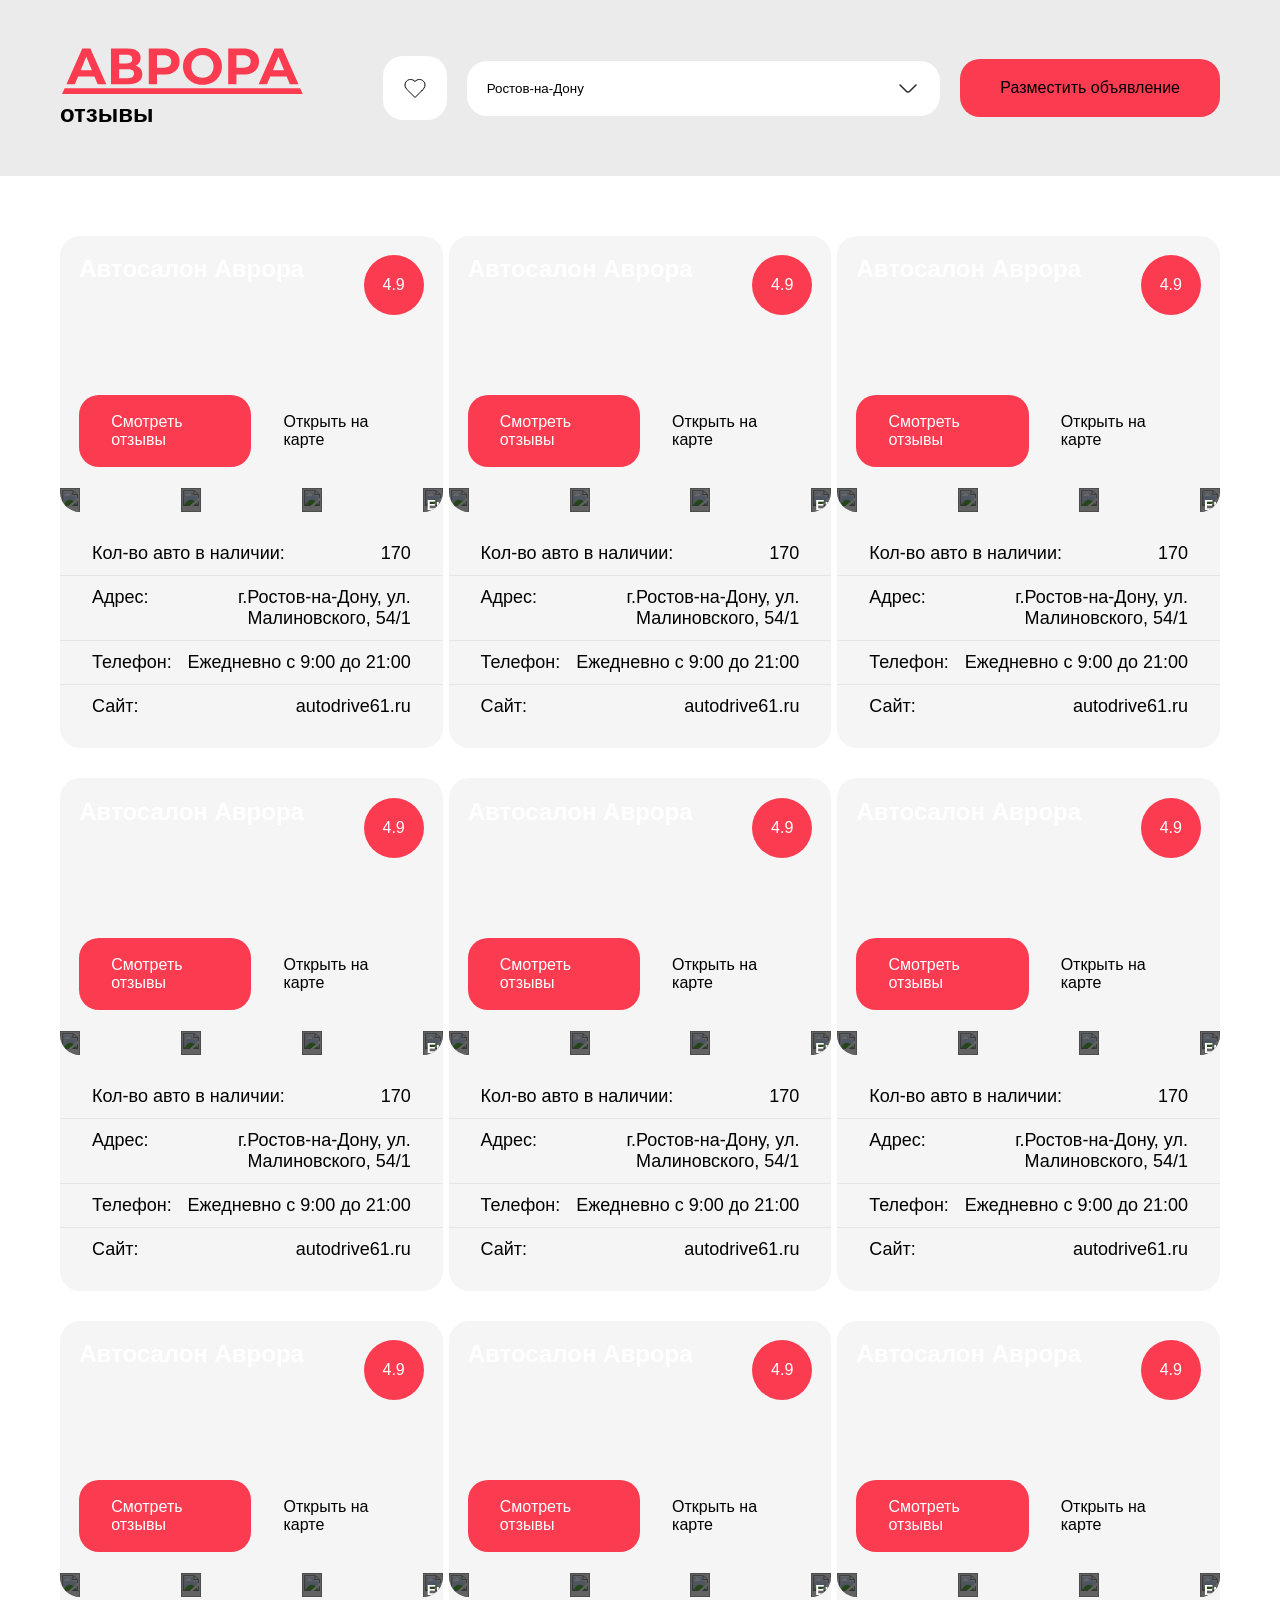
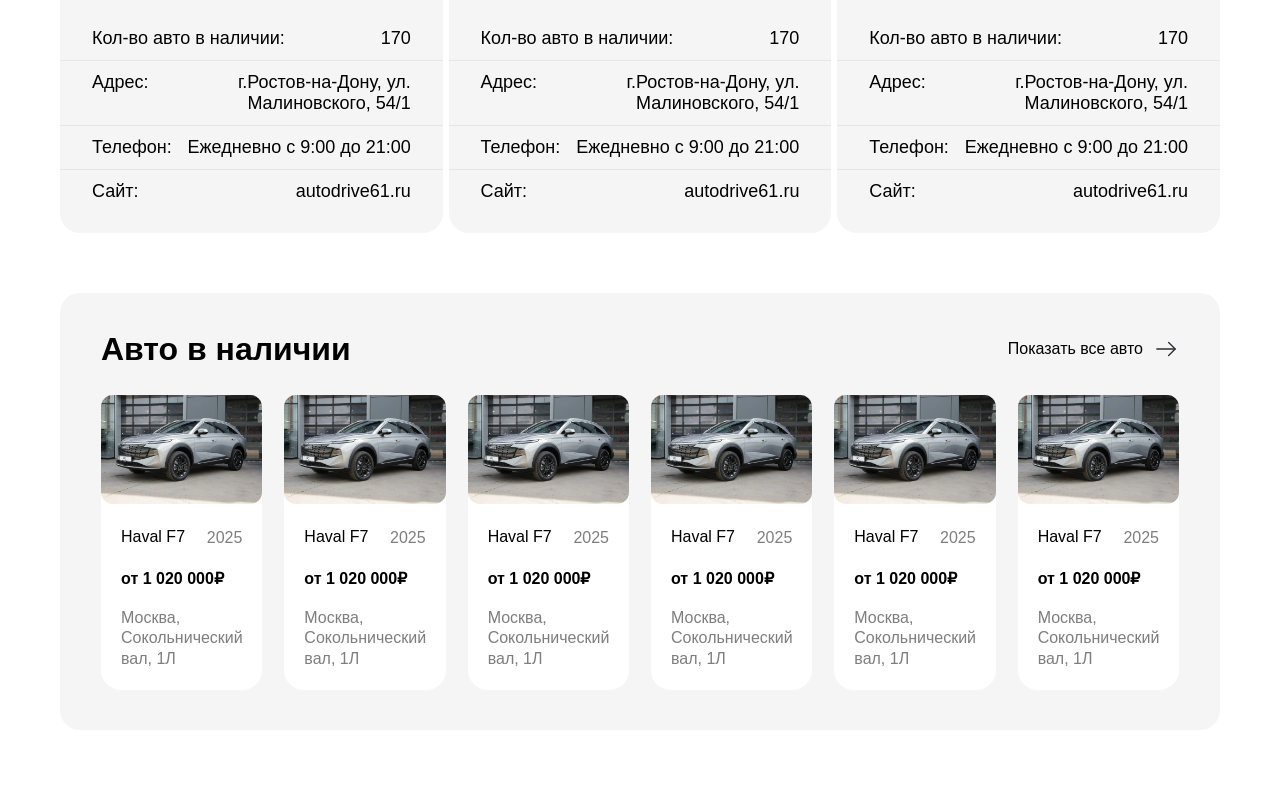
==== commit 27279f5d: "all page and block all cars" ====
--- a/index.html
+++ b/index.html
@@ -5,8 +5,9 @@
     <meta name="viewport" content="width=device-width, initial-scale=1.0">
     <title>Главная</title>
 
+    <link rel="stylesheet" href="css/variables.css">
+    <link rel="stylesheet" href="css/header.css">
     <link rel="stylesheet" href="css/style.css">
-    <link rel="stylesheet" href="css/header.css">
 
 
 </head>
@@ -37,7 +38,9 @@
                         </select>
                     </div>
                     <div class="header_button">
-                        <button class="header_bnr">Разместить объявление</button>
+                        <a href="new_review.html">
+                            <button class="header_bnr">Разместить объявление</button>
+                        </a>
                     </div>
                 </div>
             </div>
--- a/css/variables.css
+++ b/css/variables.css
@@ -0,0 +1,11 @@
+:root {
+  --one-color: #FA3B50;
+  --two-color: #fff;
+  --three-color: #EBEBEB;
+  --five-color: #F5F5F5;
+  --six-color: #000;
+  --seven-color: #E6E6E6;
+  --font-size-large: 40px;
+  --font-family: 'Montserrat', sans-serif;
+}
+
--- a/css/header.css
+++ b/css/header.css
@@ -1,14 +1,3 @@
-:root {
-  --one-color: #FA3B50;
-  --two-color: #fff;
-  --three-color: #EBEBEB;
-  --font-size-large: 40px;
-}
-
-* {
-  margin: 0;
-  padding: 0;
-}
 
 button {
   all: unset;
--- a/css/style.css
+++ b/css/style.css
@@ -1,18 +1,13 @@
-:root {
-  --one-color: #FA3B50;
-  --two-color: #fff;
-  --three-color: #EBEBEB;
-  --five-color: #F5F5F5;
-  --six-color: #000;
-  --seven-color: #E6E6E6;
-  --font-size-large: 40px;
-}
 
 * {
   margin: 0;
   padding: 0;
 }
 
+body {
+  font-family: var(--font-family);
+}
+
 button {
   all: unset;
 }
@@ -20,6 +15,11 @@
 button:hover {
     background-color: #6d6c6ce6;
     cursor: pointer;
+}
+
+a {
+  text-decoration: none;
+  color: inherit;
 }
 
 
@@ -61,7 +61,6 @@
 
 .image-content_title {
     color: var(--two-color);
-    font-family: "Montserrat", sans-serif;
     font-weight: 600;
     font-size: 24px;
 }
@@ -129,7 +128,6 @@
     margin-left: 20%;
     z-index: 2;
     color: var(--two-color);
-    font-family: 'Montserrat', sans-serif;
     font-weight: 900;
     font-style: normal;
     font-size: clamp(12px, 1.5vw, 14px);
@@ -163,7 +161,6 @@
     justify-content: space-between;
     padding: 11px 32px 11px 32px;
     border-bottom: 1px solid #e5e5e5;
-    font-family: "Montserrat", sans-serif;
     font-weight: 400;
     font-size: clamp(12px, 1.5vw,18px);
 }
@@ -189,7 +186,6 @@
 }
 
 .stock_text {
-    font-family: 'Montserrat', sans-serif;
     font-weight: 700;
     font-size: 32px;
     line-height: 1;
@@ -204,7 +200,6 @@
     display: flex;
     align-items: center;
     margin-right: 10px;
-    font-family: 'Montserrat', sans-serif;
     font-weight: 400;
     font-style: normal;
     font-size: 16px;
@@ -250,7 +245,6 @@
     justify-content: space-between;
 }
 .brand_year {
-    font-family: 'Montserrat', sans-serif;
     font-weight: 400;
     font-size: 16px;
     line-height: 1.30;
@@ -266,7 +260,6 @@
 }
 
 .cart-inf-text.address {
-    font-family: 'Montserrat', sans-serif;
     font-weight: 400;
     font-size: 16px;
     line-height: 1.30;
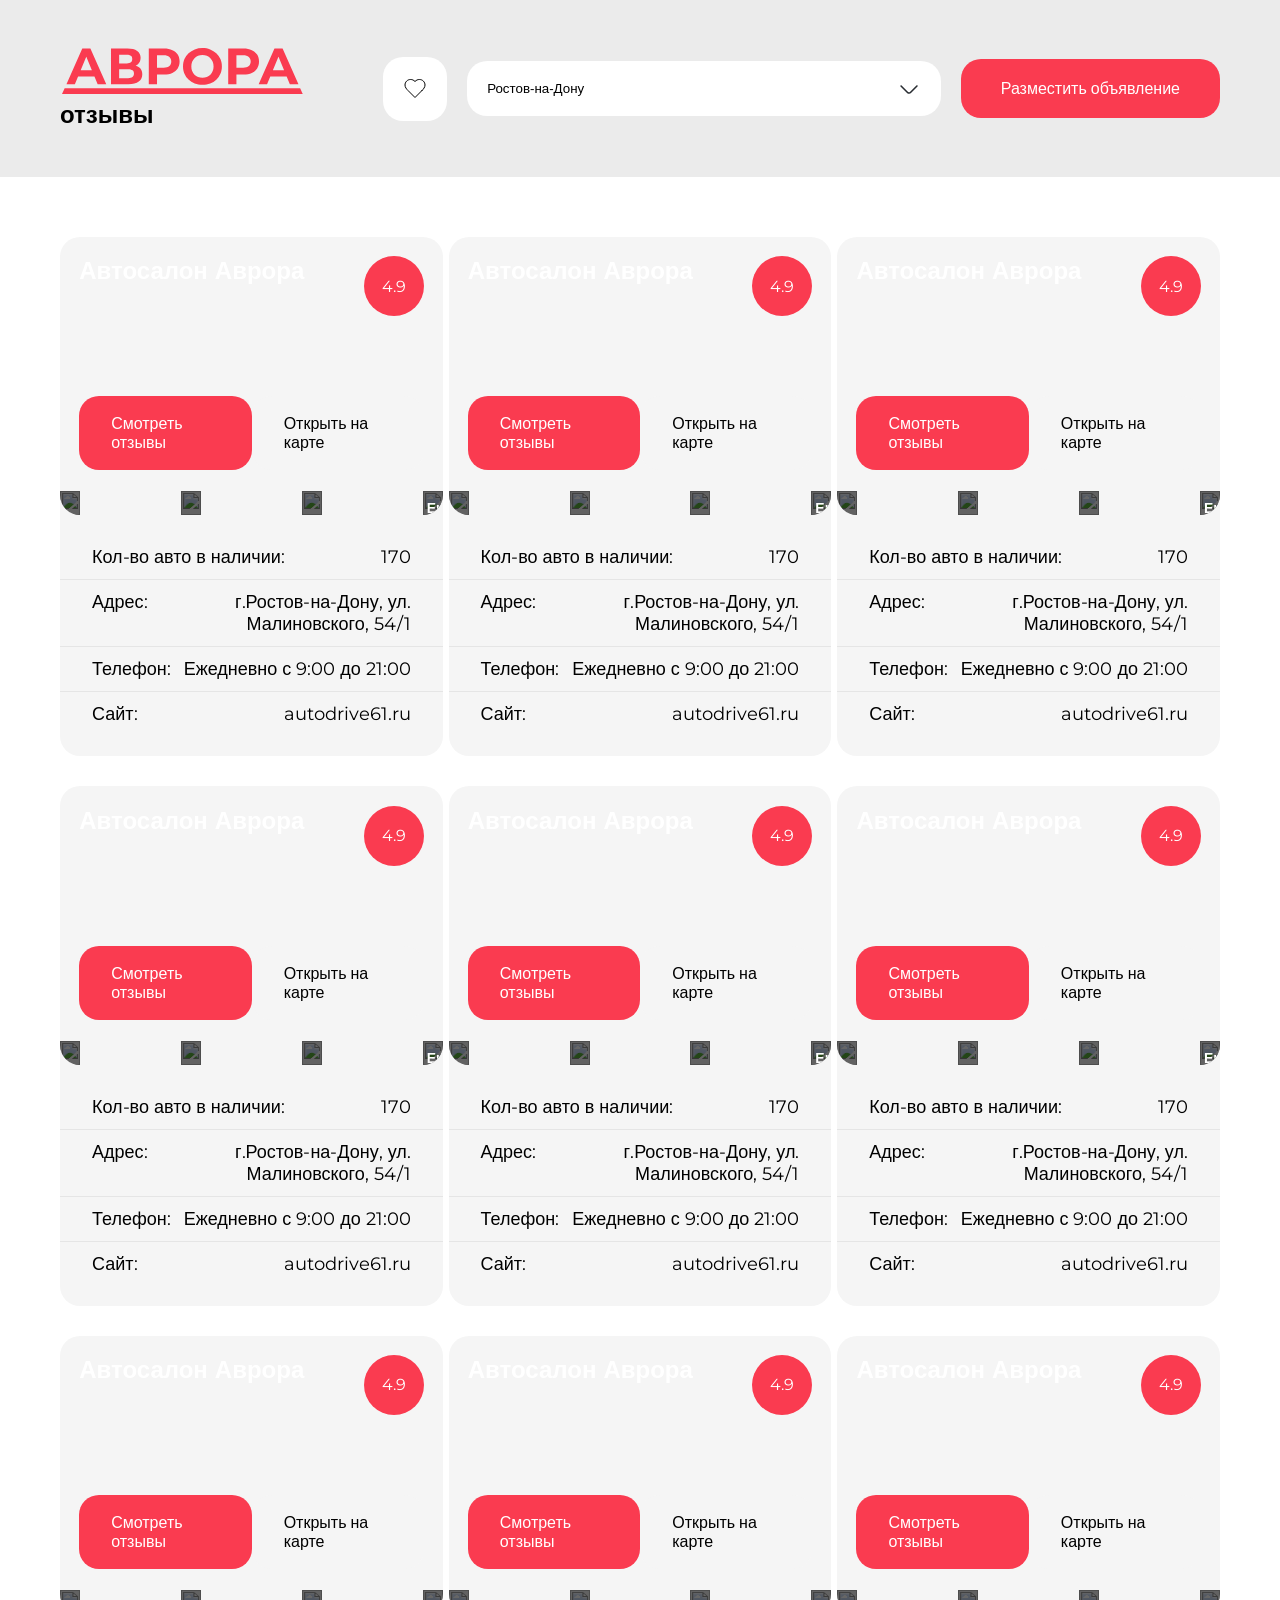
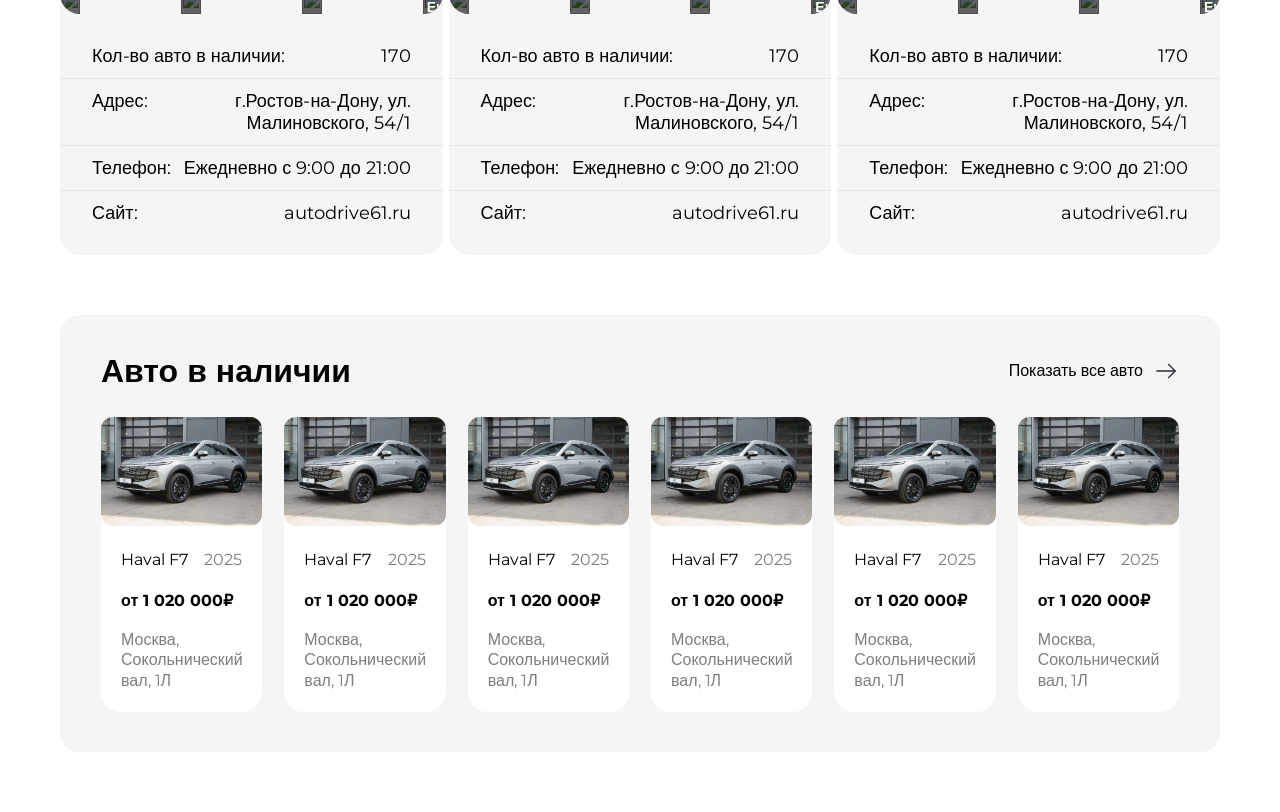
==== commit ce33a966: "font" ====
--- a/index.html
+++ b/index.html
@@ -5,9 +5,11 @@
     <meta name="viewport" content="width=device-width, initial-scale=1.0">
     <title>Главная</title>
 
+    <link rel="stylesheet" href="css/font.css">
     <link rel="stylesheet" href="css/variables.css">
     <link rel="stylesheet" href="css/header.css">
     <link rel="stylesheet" href="css/style.css">
+    <link rel="stylesheet" href="css/carousel.css">
 
 
 </head>
@@ -59,118 +61,124 @@
                                 </div>
                                 <div class="image-content-btn">
                                     <button class="btn-reviews">Смотреть отзывы</button>
-                                    <button class="btn-map">Открыть на карте</button>
-                                </div>
-                            </div>
-                        </div>
-                        <div class="image-pictures">
-                            <div class="pictures_img">
-                                <img src="img/card/1.webp" alt="">
-                            </div>
-                            <div class="pictures_img-2">
-                                <img src="img/card/2.webp" alt="">
-                            </div>
-                            <div class="pictures_img-3">
-                                <img src="img/card/3.webp" alt="">
-                            </div>
-                            <div class="pictures_img openGalleryBtn">
-                                <span class="pictures_img-text">Еще 10 фото</span> 
-                                <img src="img/card/4.webp" alt="">
-                            </div>
-                        </div>
-                    </div>
-                    <div class="car-card-content">
-                        <dl class="car-info">
-                            <div class="car-info-row">
-                                <dt>Кол-во авто в наличии:</dt>
-                                <dd><a href="">170</a></dd>
-                            </div>
-
-                            <div class="car-info-row">
-                                <dt>Адрес:</dt>
-                                <dd>г.Ростов-на-Дону, ул. Малиновского, 54/1</dd>
-                            </div>
-
-                            <div class="car-info-row">
-                                <dt>Телефон:</dt>
-                                <dd>Ежедневно с 9:00 до 21:00</dd>
-                            </div>
-
-                            <div class="car-info-row bot">
-                                <dt>Сайт:</dt>
-                                <dd><a href="https://autodrive61.ru">autodrive61.ru</a></dd>
-                            </div>
-                        </dl>
-
-                    </div>
-                </div>
-                <div class="car-card">
-                    <div class="car-card-content">
-                        <div class="image-content">
-                            <div class="image-content-block">
-                                <div class="image-content-info">
-                                    <div class="image-content_title">Автосалон Аврора</div>
-                                    <div class="image-content_grade">4.9</div>
-                                </div>
-                                <div class="image-content-btn">
-                                    <button class="btn-reviews">Смотреть отзывы</button>
-                                    <button class="btn-map">Открыть на карте</button>
-                                </div>
-                            </div>
-                        </div>
-                        <div class="image-pictures">
-                            <div class="pictures_img">
-                                <img src="img/card/1.webp" alt="">
-                            </div>
-                            <div class="pictures_img-2">
-                                <img src="img/card/2.webp" alt="">
-                            </div>
-                            <div class="pictures_img-3">
-                                <img src="img/card/3.webp" alt="">
-                            </div>
-                            <div class="pictures_img openGalleryBtn">
-                                <span class="pictures_img-text">Еще 10 фото</span> 
-                                <img src="img/card/4.webp" alt="">
-                            </div>
-                        </div>
-                    </div>
-                    <div class="car-card-content">
-                        <dl class="car-info">
-                            <div class="car-info-row">
-                                <dt>Кол-во авто в наличии:</dt>
-                                <dd><a href="">170</a></dd>
-                            </div>
-
-                            <div class="car-info-row">
-                                <dt>Адрес:</dt>
-                                <dd>г.Ростов-на-Дону, ул. Малиновского, 54/1</dd>
-                            </div>
-
-                            <div class="car-info-row">
-                                <dt>Телефон:</dt>
-                                <dd>Ежедневно с 9:00 до 21:00</dd>
-                            </div>
-
-                            <div class="car-info-row bot">
-                                <dt>Сайт:</dt>
-                                <dd><a href="https://autodrive61.ru">autodrive61.ru</a></dd>
-                            </div>
-                        </dl>
-
-                    </div>
-
-                </div>
-                <div class="car-card">
-                    <div class="car-card-content">
-                        <div class="image-content">
-                            <div class="image-content-block">
-                                <div class="image-content-info">
-                                    <div class="image-content_title">Автосалон Аврора</div>
-                                    <div class="image-content_grade">4.9</div>
-                                </div>
-                                <div class="image-content-btn">
-                                    <button class="btn-reviews">Смотреть отзывы</button>
-                                    <button class="btn-map">Открыть на карте</button>
+                                    <button class="btn-map"><a href="https://yandex.ru/maps/?text=г.Ростов-на-Дону, ул. Малиновского, 54/1" target="_blank">
+  Открыть на карте
+</a></button>
+                                </div>
+                            </div>
+                        </div>
+                        <div class="image-pictures">
+                            <div class="pictures_img">
+                                <img src="img/card/1.webp" alt="">
+                            </div>
+                            <div class="pictures_img-2">
+                                <img src="img/card/2.webp" alt="">
+                            </div>
+                            <div class="pictures_img-3">
+                                <img src="img/card/3.webp" alt="">
+                            </div>
+                            <div class="pictures_img openGalleryBtn">
+                                <span class="pictures_img-text">Еще 10 фото</span> 
+                                <img src="img/card/4.webp" alt="">
+                            </div>
+                        </div>
+                    </div>
+                    <div class="car-card-content">
+                        <dl class="car-info">
+                            <div class="car-info-row">
+                                <dt>Кол-во авто в наличии:</dt>
+                                <dd><a href="">170</a></dd>
+                            </div>
+
+                            <div class="car-info-row">
+                                <dt>Адрес:</dt>
+                                <dd>г.Ростов-на-Дону, ул. Малиновского, 54/1</dd>
+                            </div>
+
+                            <div class="car-info-row">
+                                <dt>Телефон:</dt>
+                                <dd>Ежедневно с 9:00 до 21:00</dd>
+                            </div>
+
+                            <div class="car-info-row bot">
+                                <dt>Сайт:</dt>
+                                <dd><a href="https://autodrive61.ru">autodrive61.ru</a></dd>
+                            </div>
+                        </dl>
+
+                    </div>
+                </div>
+                <div class="car-card">
+                    <div class="car-card-content">
+                        <div class="image-content">
+                            <div class="image-content-block">
+                                <div class="image-content-info">
+                                    <div class="image-content_title">Автосалон Аврора</div>
+                                    <div class="image-content_grade">4.9</div>
+                                </div>
+                                <div class="image-content-btn">
+                                    <button class="btn-reviews">Смотреть отзывы</button>
+                                    <button class="btn-map"><a href="https://yandex.ru/maps/?text=г.Ростов-на-Дону, ул. Малиновского, 54/1" target="_blank">
+  Открыть на карте
+</a></button>
+                                </div>
+                            </div>
+                        </div>
+                        <div class="image-pictures">
+                            <div class="pictures_img">
+                                <img src="img/card/1.webp" alt="">
+                            </div>
+                            <div class="pictures_img-2">
+                                <img src="img/card/2.webp" alt="">
+                            </div>
+                            <div class="pictures_img-3">
+                                <img src="img/card/3.webp" alt="">
+                            </div>
+                            <div class="pictures_img openGalleryBtn">
+                                <span class="pictures_img-text">Еще 10 фото</span> 
+                                <img src="img/card/4.webp" alt="">
+                            </div>
+                        </div>
+                    </div>
+                    <div class="car-card-content">
+                        <dl class="car-info">
+                            <div class="car-info-row">
+                                <dt>Кол-во авто в наличии:</dt>
+                                <dd><a href="">170</a></dd>
+                            </div>
+
+                            <div class="car-info-row">
+                                <dt>Адрес:</dt>
+                                <dd>г.Ростов-на-Дону, ул. Малиновского, 54/1</dd>
+                            </div>
+
+                            <div class="car-info-row">
+                                <dt>Телефон:</dt>
+                                <dd>Ежедневно с 9:00 до 21:00</dd>
+                            </div>
+
+                            <div class="car-info-row bot">
+                                <dt>Сайт:</dt>
+                                <dd><a href="https://autodrive61.ru">autodrive61.ru</a></dd>
+                            </div>
+                        </dl>
+
+                    </div>
+
+                </div>
+                <div class="car-card">
+                    <div class="car-card-content">
+                        <div class="image-content">
+                            <div class="image-content-block">
+                                <div class="image-content-info">
+                                    <div class="image-content_title">Автосалон Аврора</div>
+                                    <div class="image-content_grade">4.9</div>
+                                </div>
+                                <div class="image-content-btn">
+                                    <button class="btn-reviews">Смотреть отзывы</button>
+                                    <button class="btn-map"><a href="https://yandex.ru/maps/?text=г.Ростов-на-Дону, ул. Малиновского, 54/1" target="_blank">
+  Открыть на карте
+</a></button>
                                 </div>
                             </div>
                         </div>
@@ -227,118 +235,124 @@
                                 </div>
                                 <div class="image-content-btn">
                                     <button class="btn-reviews">Смотреть отзывы</button>
-                                    <button class="btn-map">Открыть на карте</button>
-                                </div>
-                            </div>
-                        </div>
-                        <div class="image-pictures">
-                            <div class="pictures_img">
-                                <img src="img/card/1.webp" alt="">
-                            </div>
-                            <div class="pictures_img-2">
-                                <img src="img/card/2.webp" alt="">
-                            </div>
-                            <div class="pictures_img-3">
-                                <img src="img/card/3.webp" alt="">
-                            </div>
-                            <div class="pictures_img openGalleryBtn">
-                                <span class="pictures_img-text">Еще 10 фото</span> 
-                                <img src="img/card/4.webp" alt="">
-                            </div>
-                        </div>
-                    </div>
-                    <div class="car-card-content">
-                        <dl class="car-info">
-                            <div class="car-info-row">
-                                <dt>Кол-во авто в наличии:</dt>
-                                <dd><a href="">170</a></dd>
-                            </div>
-
-                            <div class="car-info-row">
-                                <dt>Адрес:</dt>
-                                <dd>г.Ростов-на-Дону, ул. Малиновского, 54/1</dd>
-                            </div>
-
-                            <div class="car-info-row">
-                                <dt>Телефон:</dt>
-                                <dd>Ежедневно с 9:00 до 21:00</dd>
-                            </div>
-
-                            <div class="car-info-row bot">
-                                <dt>Сайт:</dt>
-                                <dd><a href="https://autodrive61.ru">autodrive61.ru</a></dd>
-                            </div>
-                        </dl>
-
-                    </div>
-                </div>
-                <div class="car-card">
-                    <div class="car-card-content">
-                        <div class="image-content">
-                            <div class="image-content-block">
-                                <div class="image-content-info">
-                                    <div class="image-content_title">Автосалон Аврора</div>
-                                    <div class="image-content_grade">4.9</div>
-                                </div>
-                                <div class="image-content-btn">
-                                    <button class="btn-reviews">Смотреть отзывы</button>
-                                    <button class="btn-map">Открыть на карте</button>
-                                </div>
-                            </div>
-                        </div>
-                        <div class="image-pictures">
-                            <div class="pictures_img">
-                                <img src="img/card/1.webp" alt="">
-                            </div>
-                            <div class="pictures_img-2">
-                                <img src="img/card/2.webp" alt="">
-                            </div>
-                            <div class="pictures_img-3">
-                                <img src="img/card/3.webp" alt="">
-                            </div>
-                            <div class="pictures_img openGalleryBtn">
-                                <span class="pictures_img-text">Еще 10 фото</span> 
-                                <img src="img/card/4.webp" alt="">
-                            </div>
-                        </div>
-                    </div>
-                    <div class="car-card-content">
-                        <dl class="car-info">
-                            <div class="car-info-row">
-                                <dt>Кол-во авто в наличии:</dt>
-                                <dd><a href="">170</a></dd>
-                            </div>
-
-                            <div class="car-info-row">
-                                <dt>Адрес:</dt>
-                                <dd>г.Ростов-на-Дону, ул. Малиновского, 54/1</dd>
-                            </div>
-
-                            <div class="car-info-row">
-                                <dt>Телефон:</dt>
-                                <dd>Ежедневно с 9:00 до 21:00</dd>
-                            </div>
-
-                            <div class="car-info-row bot">
-                                <dt>Сайт:</dt>
-                                <dd><a href="https://autodrive61.ru">autodrive61.ru</a></dd>
-                            </div>
-                        </dl>
-
-                    </div>
-
-                </div>
-                <div class="car-card">
-                    <div class="car-card-content">
-                        <div class="image-content">
-                            <div class="image-content-block">
-                                <div class="image-content-info">
-                                    <div class="image-content_title">Автосалон Аврора</div>
-                                    <div class="image-content_grade">4.9</div>
-                                </div>
-                                <div class="image-content-btn">
-                                    <button class="btn-reviews">Смотреть отзывы</button>
-                                    <button class="btn-map">Открыть на карте</button>
+                                    <button class="btn-map"><a href="https://yandex.ru/maps/?text=г.Ростов-на-Дону, ул. Малиновского, 54/1" target="_blank">
+  Открыть на карте
+</a></button>
+                                </div>
+                            </div>
+                        </div>
+                        <div class="image-pictures">
+                            <div class="pictures_img">
+                                <img src="img/card/1.webp" alt="">
+                            </div>
+                            <div class="pictures_img-2">
+                                <img src="img/card/2.webp" alt="">
+                            </div>
+                            <div class="pictures_img-3">
+                                <img src="img/card/3.webp" alt="">
+                            </div>
+                            <div class="pictures_img openGalleryBtn">
+                                <span class="pictures_img-text">Еще 10 фото</span> 
+                                <img src="img/card/4.webp" alt="">
+                            </div>
+                        </div>
+                    </div>
+                    <div class="car-card-content">
+                        <dl class="car-info">
+                            <div class="car-info-row">
+                                <dt>Кол-во авто в наличии:</dt>
+                                <dd><a href="">170</a></dd>
+                            </div>
+
+                            <div class="car-info-row">
+                                <dt>Адрес:</dt>
+                                <dd>г.Ростов-на-Дону, ул. Малиновского, 54/1</dd>
+                            </div>
+
+                            <div class="car-info-row">
+                                <dt>Телефон:</dt>
+                                <dd>Ежедневно с 9:00 до 21:00</dd>
+                            </div>
+
+                            <div class="car-info-row bot">
+                                <dt>Сайт:</dt>
+                                <dd><a href="https://autodrive61.ru">autodrive61.ru</a></dd>
+                            </div>
+                        </dl>
+
+                    </div>
+                </div>
+                <div class="car-card">
+                    <div class="car-card-content">
+                        <div class="image-content">
+                            <div class="image-content-block">
+                                <div class="image-content-info">
+                                    <div class="image-content_title">Автосалон Аврора</div>
+                                    <div class="image-content_grade">4.9</div>
+                                </div>
+                                <div class="image-content-btn">
+                                    <button class="btn-reviews">Смотреть отзывы</button>
+                                    <button class="btn-map"><a href="https://yandex.ru/maps/?text=г.Ростов-на-Дону, ул. Малиновского, 54/1" target="_blank">
+  Открыть на карте
+</a></button>
+                                </div>
+                            </div>
+                        </div>
+                        <div class="image-pictures">
+                            <div class="pictures_img">
+                                <img src="img/card/1.webp" alt="">
+                            </div>
+                            <div class="pictures_img-2">
+                                <img src="img/card/2.webp" alt="">
+                            </div>
+                            <div class="pictures_img-3">
+                                <img src="img/card/3.webp" alt="">
+                            </div>
+                            <div class="pictures_img openGalleryBtn">
+                                <span class="pictures_img-text">Еще 10 фото</span> 
+                                <img src="img/card/4.webp" alt="">
+                            </div>
+                        </div>
+                    </div>
+                    <div class="car-card-content">
+                        <dl class="car-info">
+                            <div class="car-info-row">
+                                <dt>Кол-во авто в наличии:</dt>
+                                <dd><a href="">170</a></dd>
+                            </div>
+
+                            <div class="car-info-row">
+                                <dt>Адрес:</dt>
+                                <dd>г.Ростов-на-Дону, ул. Малиновского, 54/1</dd>
+                            </div>
+
+                            <div class="car-info-row">
+                                <dt>Телефон:</dt>
+                                <dd>Ежедневно с 9:00 до 21:00</dd>
+                            </div>
+
+                            <div class="car-info-row bot">
+                                <dt>Сайт:</dt>
+                                <dd><a href="https://autodrive61.ru">autodrive61.ru</a></dd>
+                            </div>
+                        </dl>
+
+                    </div>
+
+                </div>
+                <div class="car-card">
+                    <div class="car-card-content">
+                        <div class="image-content">
+                            <div class="image-content-block">
+                                <div class="image-content-info">
+                                    <div class="image-content_title">Автосалон Аврора</div>
+                                    <div class="image-content_grade">4.9</div>
+                                </div>
+                                <div class="image-content-btn">
+                                    <button class="btn-reviews">Смотреть отзывы</button>
+                                    <button class="btn-map"><a href="https://yandex.ru/maps/?text=г.Ростов-на-Дону, ул. Малиновского, 54/1" target="_blank">
+  Открыть на карте
+</a></button>
                                 </div>
                             </div>
                         </div>
@@ -395,118 +409,124 @@
                                 </div>
                                 <div class="image-content-btn">
                                     <button class="btn-reviews">Смотреть отзывы</button>
-                                    <button class="btn-map">Открыть на карте</button>
-                                </div>
-                            </div>
-                        </div>
-                        <div class="image-pictures">
-                            <div class="pictures_img">
-                                <img src="img/card/1.webp" alt="">
-                            </div>
-                            <div class="pictures_img-2">
-                                <img src="img/card/2.webp" alt="">
-                            </div>
-                            <div class="pictures_img-3">
-                                <img src="img/card/3.webp" alt="">
-                            </div>
-                            <div class="pictures_img openGalleryBtn">
-                                <span class="pictures_img-text">Еще 10 фото</span> 
-                                <img src="img/card/4.webp" alt="">
-                            </div>
-                        </div>
-                    </div>
-                    <div class="car-card-content">
-                        <dl class="car-info">
-                            <div class="car-info-row">
-                                <dt>Кол-во авто в наличии:</dt>
-                                <dd><a href="">170</a></dd>
-                            </div>
-
-                            <div class="car-info-row">
-                                <dt>Адрес:</dt>
-                                <dd>г.Ростов-на-Дону, ул. Малиновского, 54/1</dd>
-                            </div>
-
-                            <div class="car-info-row">
-                                <dt>Телефон:</dt>
-                                <dd>Ежедневно с 9:00 до 21:00</dd>
-                            </div>
-
-                            <div class="car-info-row bot">
-                                <dt>Сайт:</dt>
-                                <dd><a href="https://autodrive61.ru">autodrive61.ru</a></dd>
-                            </div>
-                        </dl>
-
-                    </div>
-                </div>
-                <div class="car-card">
-                    <div class="car-card-content">
-                        <div class="image-content">
-                            <div class="image-content-block">
-                                <div class="image-content-info">
-                                    <div class="image-content_title">Автосалон Аврора</div>
-                                    <div class="image-content_grade">4.9</div>
-                                </div>
-                                <div class="image-content-btn">
-                                    <button class="btn-reviews">Смотреть отзывы</button>
-                                    <button class="btn-map">Открыть на карте</button>
-                                </div>
-                            </div>
-                        </div>
-                        <div class="image-pictures">
-                            <div class="pictures_img">
-                                <img src="img/card/1.webp" alt="">
-                            </div>
-                            <div class="pictures_img-2">
-                                <img src="img/card/2.webp" alt="">
-                            </div>
-                            <div class="pictures_img-3">
-                                <img src="img/card/3.webp" alt="">
-                            </div>
-                            <div class="pictures_img openGalleryBtn">
-                                <span class="pictures_img-text">Еще 10 фото</span> 
-                                <img src="img/card/4.webp" alt="">
-                            </div>
-                        </div>
-                    </div>
-                    <div class="car-card-content">
-                        <dl class="car-info">
-                            <div class="car-info-row">
-                                <dt>Кол-во авто в наличии:</dt>
-                                <dd><a href="">170</a></dd>
-                            </div>
-
-                            <div class="car-info-row">
-                                <dt>Адрес:</dt>
-                                <dd>г.Ростов-на-Дону, ул. Малиновского, 54/1</dd>
-                            </div>
-
-                            <div class="car-info-row">
-                                <dt>Телефон:</dt>
-                                <dd>Ежедневно с 9:00 до 21:00</dd>
-                            </div>
-
-                            <div class="car-info-row bot">
-                                <dt>Сайт:</dt>
-                                <dd><a href="https://autodrive61.ru">autodrive61.ru</a></dd>
-                            </div>
-                        </dl>
-
-                    </div>
-
-                </div>
-                <div class="car-card">
-                    <div class="car-card-content">
-                        <div class="image-content">
-                            <div class="image-content-block">
-                                <div class="image-content-info">
-                                    <div class="image-content_title">Автосалон Аврора</div>
-                                    <div class="image-content_grade">4.9</div>
-                                </div>
-                                <div class="image-content-btn">
-                                    <button class="btn-reviews">Смотреть отзывы</button>
-                                    <button class="btn-map">Открыть на карте</button>
+                                    <button class="btn-map"><a href="https://yandex.ru/maps/?text=г.Ростов-на-Дону, ул. Малиновского, 54/1" target="_blank">
+  Открыть на карте
+</a></button>
+                                </div>
+                            </div>
+                        </div>
+                        <div class="image-pictures">
+                            <div class="pictures_img">
+                                <img src="img/card/1.webp" alt="">
+                            </div>
+                            <div class="pictures_img-2">
+                                <img src="img/card/2.webp" alt="">
+                            </div>
+                            <div class="pictures_img-3">
+                                <img src="img/card/3.webp" alt="">
+                            </div>
+                            <div class="pictures_img openGalleryBtn">
+                                <span class="pictures_img-text">Еще 10 фото</span> 
+                                <img src="img/card/4.webp" alt="">
+                            </div>
+                        </div>
+                    </div>
+                    <div class="car-card-content">
+                        <dl class="car-info">
+                            <div class="car-info-row">
+                                <dt>Кол-во авто в наличии:</dt>
+                                <dd><a href="">170</a></dd>
+                            </div>
+
+                            <div class="car-info-row">
+                                <dt>Адрес:</dt>
+                                <dd>г.Ростов-на-Дону, ул. Малиновского, 54/1</dd>
+                            </div>
+
+                            <div class="car-info-row">
+                                <dt>Телефон:</dt>
+                                <dd>Ежедневно с 9:00 до 21:00</dd>
+                            </div>
+
+                            <div class="car-info-row bot">
+                                <dt>Сайт:</dt>
+                                <dd><a href="https://autodrive61.ru">autodrive61.ru</a></dd>
+                            </div>
+                        </dl>
+
+                    </div>
+                </div>
+                <div class="car-card">
+                    <div class="car-card-content">
+                        <div class="image-content">
+                            <div class="image-content-block">
+                                <div class="image-content-info">
+                                    <div class="image-content_title">Автосалон Аврора</div>
+                                    <div class="image-content_grade">4.9</div>
+                                </div>
+                                <div class="image-content-btn">
+                                    <button class="btn-reviews">Смотреть отзывы</button>
+                                    <button class="btn-map"><a href="https://yandex.ru/maps/?text=г.Ростов-на-Дону, ул. Малиновского, 54/1" target="_blank">
+  Открыть на карте
+</a></button>
+                                </div>
+                            </div>
+                        </div>
+                        <div class="image-pictures">
+                            <div class="pictures_img">
+                                <img src="img/card/1.webp" alt="">
+                            </div>
+                            <div class="pictures_img-2">
+                                <img src="img/card/2.webp" alt="">
+                            </div>
+                            <div class="pictures_img-3">
+                                <img src="img/card/3.webp" alt="">
+                            </div>
+                            <div class="pictures_img openGalleryBtn">
+                                <span class="pictures_img-text">Еще 10 фото</span> 
+                                <img src="img/card/4.webp" alt="">
+                            </div>
+                        </div>
+                    </div>
+                    <div class="car-card-content">
+                        <dl class="car-info">
+                            <div class="car-info-row">
+                                <dt>Кол-во авто в наличии:</dt>
+                                <dd><a href="">170</a></dd>
+                            </div>
+
+                            <div class="car-info-row">
+                                <dt>Адрес:</dt>
+                                <dd>г.Ростов-на-Дону, ул. Малиновского, 54/1</dd>
+                            </div>
+
+                            <div class="car-info-row">
+                                <dt>Телефон:</dt>
+                                <dd>Ежедневно с 9:00 до 21:00</dd>
+                            </div>
+
+                            <div class="car-info-row bot">
+                                <dt>Сайт:</dt>
+                                <dd><a href="https://autodrive61.ru">autodrive61.ru</a></dd>
+                            </div>
+                        </dl>
+
+                    </div>
+
+                </div>
+                <div class="car-card">
+                    <div class="car-card-content">
+                        <div class="image-content">
+                            <div class="image-content-block">
+                                <div class="image-content-info">
+                                    <div class="image-content_title">Автосалон Аврора</div>
+                                    <div class="image-content_grade">4.9</div>
+                                </div>
+                                <div class="image-content-btn">
+                                    <button class="btn-reviews">Смотреть отзывы</button>
+                                    <button class="btn-map"><a href="https://yandex.ru/maps/?text=г.Ростов-на-Дону, ул. Малиновского, 54/1" target="_blank">
+  Открыть на карте
+</a></button>
                                 </div>
                             </div>
                         </div>
--- a/css/font.css
+++ b/css/font.css
@@ -0,0 +1,35 @@
+/* Regular */
+@font-face {
+  font-family: 'Montserrat';
+  src: url('../fonts/montserrat-v31-latin-regular.woff2') format('woff2');
+  font-weight: 400;
+  font-style: normal;
+  font-display: swap;
+}
+
+/* Medium */
+@font-face {
+  font-family: 'Montserrat';
+  src: url('../fonts/montserrat-v31-latin-500.woff2') format('woff2');
+  font-weight: 500;
+  font-style: normal;
+  font-display: swap;
+}
+
+/* SemiBold */
+@font-face {
+  font-family: 'Montserrat';
+  src: url('../fonts/montserrat-v31-latin-600.woff2') format('woff2');
+  font-weight: 600;
+  font-style: normal;
+  font-display: swap;
+}
+
+/* Bold */
+@font-face {
+  font-family: 'Montserrat';
+  src: url('../fonts/montserrat-v31-latin-700.woff2') format('woff2');
+  font-weight: 700;
+  font-style: normal;
+  font-display: swap;
+}
--- a/css/variables.css
+++ b/css/variables.css
@@ -5,6 +5,8 @@
   --five-color: #F5F5F5;
   --six-color: #000;
   --seven-color: #E6E6E6;
+  --eight-color: #E1E1E1;
+  --btn-hover-color: #cf2e40;
   --font-size-large: 40px;
   --font-family: 'Montserrat', sans-serif;
 }
--- a/css/header.css
+++ b/css/header.css
@@ -4,7 +4,7 @@
 }
 
 button:hover {
-    background-color: #6d6c6ce6;
+    background-color: var(--btn-hover-color);
     cursor: pointer;
 }
 
@@ -12,6 +12,7 @@
 
 .header_top {
     background-color: var(--three-color);
+    margin-bottom: 40px;
 }
 
 .header_top_menu {
@@ -60,6 +61,10 @@
     align-items: center;
 }
 
+.header_top_cars:hover {
+    background-color: var(--btn-hover-color);
+}
+
 .img_top_cars {
     width: auto;
     height: auto;
@@ -86,4 +91,73 @@
     border-radius: 20px;
     padding: 20px 40px;
     margin-left: 20px;
-}+    color: var(--two-color);
+}
+
+@media (max-width: 980px) {
+    .header_top_logo {
+    width: 24vw;
+    min-width: 120px;
+    }
+
+    .header_top_brend_img {
+    font-size: clamp(16px, 3vw, 24px);
+    }
+
+    .header_top_cars {
+    display: none;
+    }
+
+    .city {
+    border-radius: 10px;
+    padding: 12px 20px;
+    margin-bottom: 10px;
+    }
+
+    .header_bnr {
+        border-radius: 10px;
+        padding: 12px 15px;
+        margin-left: 15px;
+        font-size: 12px;
+    }
+
+    .header_top_right {
+    flex-direction: column;
+    }
+
+
+}
+
+@media (max-width: 760px) {
+    .header_top_menu {
+        margin: auto 40px;
+        flex-direction: column;
+    }
+
+    .header_top_left {
+    display: flex;
+    flex-direction: column;
+    justify-content: center;
+    align-items: center;
+    }
+
+    .header_top_logo {
+    width: 24vw;
+    min-width: 100px;
+    }
+
+    .city {
+    border-radius: 10px;
+    padding: 12px 20px;
+    margin-bottom: 10px;
+    width: 51vw;
+    }
+
+    .header_top_right {
+    margin-top: 10px;
+    }
+
+
+
+}
+
--- a/css/style.css
+++ b/css/style.css
@@ -13,15 +13,17 @@
 }
 
 button:hover {
-    background-color: #6d6c6ce6;
     cursor: pointer;
+}
+
+.btn-map:hover {
+    background-color: var(--eight-color);
 }
 
 a {
   text-decoration: none;
   color: inherit;
 }
-
 
 /*CAR-CARD*/
 
@@ -266,352 +268,76 @@
     opacity: 50%;
 }
 
-/* ОСНОВНАЯ МОДАЛКА */
-
-
-    .pictures_img.openGalleryBtn:hover {
-        cursor: pointer;
-    }
-
-   .page {
-      min-height: 200vh;
-      padding: 40px;
-    }
-
-    .open-gallery-btn {
-      padding: 14px 24px;
-      border: none;
-      background: #111;
-      color: #fff;
-      cursor: pointer;
-      font-size: 16px;
-      border-radius: 8px;
-    }
-
-    /* === МОДАЛКА === */
-
-    .gallery-modal {
-      position: fixed;
-      inset: 0;
-      z-index: 1000;
-      display: none;
-      align-items: flex-start;
-      justify-content: center;
-      background: rgba(0, 0, 0, 0.7);
-      padding: 0;
-    }
-
-    .gallery-modal.active {
-      display: flex;
-    }
-
-    .gallery-modal__dialog {
-      position: relative;
-      width: 100%;
-      height: min(1080px, 100vh);
-      background: #7b7b7b;
-      overflow: hidden;
-    }
-
-    .gallery-modal__close {
-      position: absolute;
-      top: 16px;
-      right: 16px;
-      z-index: 20;
-      width: 42px;
-      height: 42px;
-      border: none;
-      background: transparent;
-      cursor: pointer;
-    }
-
-    .gallery-modal__close::before,
-    .gallery-modal__close::after {
-      content: "";
-      position: absolute;
-      left: 50%;
-      top: 50%;
-      width: 26px;
-      height: 2px;
-      background: #fff;
-      transform-origin: center;
-    }
-
-    .gallery-modal__close::before {
-      transform: translate(-50%, -50%) rotate(45deg);
-    }
-
-    .gallery-modal__close::after {
-      transform: translate(-50%, -50%) rotate(-45deg);
-    }
-
-    .gallery-modal__content {
-      display: flex;
-      align-items: stretch;
-      gap: 0;
-      width: 100%;
-      height: 100%;
-    }
-
-    /* =========================
-       ЛЕВАЯ КОЛОНКА МИНИАТЮР
-    ========================= */
-    .gallery-sidebar {
-      width: 144px;
-      min-width: 144px;
-      background: #2d2d2d;
-      display: flex;
-      flex-direction: column;
-      align-items: center;
-      padding: 0;
-      border-right: 1px solid rgba(255, 255, 255, 0.08);
-    }
-
-    .gallery-sidebar__arrow {
-      width: 100%;
-      height: 40px;
-      min-height: 40px;
-      border: none;
-      background: #1f1f1f;
-      color: #fff;
-      cursor: pointer;
-      position: relative;
-      transition: background 0.2s ease;
-    }
-
-    .gallery-sidebar__arrow:hover {
-      background: #111;
-    }
-
-    .gallery-sidebar__arrow::before {
-      content: "";
-      position: absolute;
-      left: 50%;
-      top: 50%;
-      width: 10px;
-      height: 10px;
-      border-top: 2px solid #fff;
-      border-right: 2px solid #fff;
-    }
-
-    .gallery-sidebar__arrow--up::before {
-      transform: translate(-50%, -30%) rotate(-45deg);
-    }
-
-    .gallery-sidebar__arrow--down::before {
-      transform: translate(-50%, -70%) rotate(135deg);
-    }
-
-    .gallery-sidebar__track {
-      flex: 1;
-      width: 100%;
-      overflow: hidden;
-      padding: 8px 0;
-    }
-
-    .gallery-thumbs {
-      list-style: none;
-      margin: 0;
-      padding: 0 0 0 0;
-      display: flex;
-      flex-direction: column;
-      gap: 6px;
-      align-items: center;
-    }
-
-    .gallery-thumbs__item {
-      width: 112px;
-      height: 84px;
-      border: 2px solid transparent;
-      cursor: pointer;
-      overflow: hidden;
-      background: #444;
-      transition: border-color 0.2s ease, opacity 0.2s ease, transform 0.2s ease;
-      opacity: 0.65;
-      flex-shrink: 0;
-    }
-
-    .gallery-thumbs__item:hover {
-      opacity: 0.9;
-      transform: scale(1.02);
-    }
-
-    .gallery-thumbs__item.active {
-      border-color: #fff;
-      opacity: 1;
-    }
-
-    .gallery-thumbs__img {
-      width: 100%;
-      height: 100%;
-      object-fit: cover;
-      display: block;
-    }
-
-    /* =========================
-       ОБЛАСТЬ БОЛЬШОГО ИЗОБРАЖЕНИЯ
-    ========================= */
-    .gallery-stage-wrap {
-      flex: 1;
-      display: flex;
-      align-items: center;
-      justify-content: center;
-      padding: 48px 72px;
-      overflow: hidden;
-    }
-
-    .gallery-stage {
-      width: min(1400px, 100%);
-      height: min(900px, calc(100vh - 120px));
-      max-height: 900px;
-      background: #d9d9dd;
-      display: flex;
-      align-items: center;
-      justify-content: center;
-      overflow: hidden;
-      position: relative;
-      user-select: none;
-    }
-
-    .gallery-stage__img {
-      max-width: 100%;
-      max-height: 100%;
-      object-fit: contain;
-      display: block;
-      cursor: zoom-in;
-      transition: opacity 0.18s ease;
-    }
-
-    /* === LIGHTBOX ПОВЕРХ МОДАЛКИ === */
-
-    .lightbox {
-      position: fixed;
-      inset: 0;
-      z-index: 1100;
-      display: none;
-      align-items: center;
-      justify-content: center;
-      background: rgba(0, 0, 0, 0.85);
-      padding: 40px;
-    }
-
-    .lightbox.active {
-      display: flex;
-    }
-
-    .lightbox__dialog {
-      position: relative;
-      max-width: calc(100vw - 80px);
-      max-height: calc(100vh - 80px);
-      display: flex;
-      align-items: center;
-      justify-content: center;
-    }
-
-    .lightbox__img {
-      max-width: 100%;
-      max-height: 100%;
-      display: block;
-      object-fit: contain;
-      box-shadow: 0 10px 40px rgba(0, 0, 0, 0.5);
-    }
-
-    .lightbox__close {
-      position: absolute;
-      top: -18px;
-      right: -18px;
-      width: 42px;
-      height: 42px;
-      border: none;
-      border-radius: 50%;
-      background: rgba(255, 255, 255, 0.12);
-      cursor: pointer;
-    }
-
-    .lightbox__close::before,
-    .lightbox__close::after {
-      content: "";
-      position: absolute;
-      left: 50%;
-      top: 50%;
-      width: 22px;
-      height: 2px;
-      background: #fff;
-      transform-origin: center;
-    }
-
-    .lightbox__close::before {
-      transform: translate(-50%, -50%) rotate(45deg);
-    }
-
-    .lightbox__close::after {
-      transform: translate(-50%, -50%) rotate(-45deg);
-    }
-
-    /* === АДАПТАЦИЯ === */
-
-    @media (max-width: 1600px) {
-      .gallery-stage-wrap {
-        padding: 40px 40px 40px 32px;
-      }
-    }
-
-    @media (max-width: 1200px) {
-      .gallery-sidebar {
-        width: 120px;
-        min-width: 120px;
-      }
-
-      .gallery-thumbs__item {
-        width: 94px;
-        height: 72px;
-      }
-
-      .gallery-stage-wrap {
-        padding: 28px;
-      }
-    }
-
-    @media (max-width: 900px) {
-      .gallery-modal__dialog {
-        height: 100vh;
-      }
-
-      .gallery-modal__content {
+@media (max-width: 980px) {
+    .car-content {
         flex-direction: column;
-      }
-
-      .gallery-sidebar {
+    }
+
+    .car-card {
         width: 100%;
-        min-width: 100%;
-        height: 160px;
-        border-right: none;
-        border-bottom: 1px solid rgba(255, 255, 255, 0.08);
-      }
-
-      .gallery-sidebar__track {
-        width: 100%;
-        overflow-x: auto;
-        overflow-y: hidden;
+        margin: 0 auto 40px;
+    }
+
+    .cars_stock {
+        max-width: 587px;
+        margin: auto;
+    }
+
+    .used_content {
+    margin: 40px 60px 0;
+    }
+
+    .stock_block-1, 
+    .stock_block-2 {
+        flex-direction: column;
+        font-size: 16px;
+    }
+
+    .car-content {
+        margin-bottom: 0;
+    }
+
+    .cart-img {
+        max-width: 100%;
+    }
+
+    .stock_carts {
+        border-radius: 50px 50px 20px 20px;
+    }
+}
+
+@media (max-width: 720px) {
+    
+    .cars_stock {
+        max-width: 587px;
+        margin: auto 40px;
+    }
+
+    .used_content {
+        margin: 20px 40px;
+    }
+
+    .image-content-block {
+        font-size: 20px;
         padding: 10px;
-      }
-
-      .gallery-thumbs {
-        flex-direction: row;
-        justify-content: flex-start;
-        width: max-content;
-        padding: 0;
-      }
-
-      .gallery-sidebar__arrow {
-        display: none;
-      }
-
-      .gallery-stage-wrap {
-        padding: 20px;
-      }
-
-      .gallery-stage {
-        height: calc(100vh - 220px);
-      }
-    }
+    }
+
+    .image-content_title {
+        font-size: 20px;
+    }
+
+    .image-content_grade {
+        width: 45px;
+        height: 40px;
+    }
+
+    .pictures_img-text {
+        margin-top: 35%;
+        margin-left: 20%;
+    }
+    .btn-reviews,
+    .btn-map {
+        padding: 15px;
+        border-radius: 15px;
+    }
+}
--- a/css/carousel.css
+++ b/css/carousel.css
@@ -0,0 +1,340 @@
+/* ОСНОВНАЯ МОДАЛКА */
+
+
+    .pictures_img.openGalleryBtn:hover {
+        cursor: pointer;
+    }
+
+   .page {
+      min-height: 200vh;
+      padding: 40px;
+    }
+
+    .open-gallery-btn {
+      padding: 14px 24px;
+      border: none;
+      background: #111;
+      color: #fff;
+      cursor: pointer;
+      font-size: 16px;
+      border-radius: 8px;
+    }
+
+    /* === МОДАЛКА === */
+
+    .gallery-modal {
+      position: fixed;
+      inset: 0;
+      z-index: 1000;
+      display: none;
+      align-items: flex-start;
+      justify-content: center;
+      background: rgba(0, 0, 0, 0.7);
+      padding: 0;
+    }
+
+    .gallery-modal.active {
+      display: flex;
+    }
+
+    .gallery-modal__dialog {
+      position: relative;
+      width: 100%;
+      height: min(1080px, 100vh);
+      background: #7b7b7b;
+      overflow: hidden;
+    }
+
+    .gallery-modal__close {
+      position: absolute;
+      top: 16px;
+      right: 16px;
+      z-index: 20;
+      width: 42px;
+      height: 42px;
+      border: none;
+      background: transparent;
+      cursor: pointer;
+    }
+
+    .gallery-modal__close::before,
+    .gallery-modal__close::after {
+      content: "";
+      position: absolute;
+      left: 50%;
+      top: 50%;
+      width: 26px;
+      height: 2px;
+      background: #fff;
+      transform-origin: center;
+    }
+
+    .gallery-modal__close::before {
+      transform: translate(-50%, -50%) rotate(45deg);
+    }
+
+    .gallery-modal__close::after {
+      transform: translate(-50%, -50%) rotate(-45deg);
+    }
+
+    .gallery-modal__content {
+      display: flex;
+      align-items: stretch;
+      gap: 0;
+      width: 100%;
+      height: 100%;
+    }
+
+    /* =========================
+       ЛЕВАЯ КОЛОНКА МИНИАТЮР
+    ========================= */
+    .gallery-sidebar {
+      width: 144px;
+      min-width: 144px;
+      background: #2d2d2d;
+      display: flex;
+      flex-direction: column;
+      align-items: center;
+      padding: 0;
+      border-right: 1px solid rgba(255, 255, 255, 0.08);
+    }
+
+    .gallery-sidebar__arrow {
+      width: 100%;
+      height: 40px;
+      min-height: 40px;
+      border: none;
+      background: #1f1f1f;
+      color: #fff;
+      cursor: pointer;
+      position: relative;
+      transition: background 0.2s ease;
+    }
+
+    .gallery-sidebar__arrow:hover {
+      background: #111;
+    }
+
+    .gallery-sidebar__arrow::before {
+      content: "";
+      position: absolute;
+      left: 50%;
+      top: 50%;
+      width: 10px;
+      height: 10px;
+      border-top: 2px solid #fff;
+      border-right: 2px solid #fff;
+    }
+
+    .gallery-sidebar__arrow--up::before {
+      transform: translate(-50%, -30%) rotate(-45deg);
+    }
+
+    .gallery-sidebar__arrow--down::before {
+      transform: translate(-50%, -70%) rotate(135deg);
+    }
+
+    .gallery-sidebar__track {
+      flex: 1;
+      width: 100%;
+      overflow: hidden;
+      padding: 8px 0;
+    }
+
+    .gallery-thumbs {
+      list-style: none;
+      margin: 0;
+      padding: 0 0 0 0;
+      display: flex;
+      flex-direction: column;
+      gap: 6px;
+      align-items: center;
+    }
+
+    .gallery-thumbs__item {
+      width: 112px;
+      height: 84px;
+      border: 2px solid transparent;
+      cursor: pointer;
+      overflow: hidden;
+      background: #444;
+      transition: border-color 0.2s ease, opacity 0.2s ease, transform 0.2s ease;
+      opacity: 0.65;
+      flex-shrink: 0;
+    }
+
+    .gallery-thumbs__item:hover {
+      opacity: 0.9;
+      transform: scale(1.02);
+    }
+
+    .gallery-thumbs__item.active {
+      border-color: #fff;
+      opacity: 1;
+    }
+
+    .gallery-thumbs__img {
+      width: 100%;
+      height: 100%;
+      object-fit: cover;
+      display: block;
+    }
+
+    /* =========================
+       ОБЛАСТЬ БОЛЬШОГО ИЗОБРАЖЕНИЯ
+    ========================= */
+    .gallery-stage-wrap {
+      flex: 1;
+      display: flex;
+      align-items: center;
+      justify-content: center;
+      padding: 48px 72px;
+      overflow: hidden;
+    }
+
+    .gallery-stage {
+      width: min(1400px, 100%);
+      height: min(900px, calc(100vh - 120px));
+      max-height: 900px;
+      background: #d9d9dd;
+      display: flex;
+      align-items: center;
+      justify-content: center;
+      overflow: hidden;
+      position: relative;
+      user-select: none;
+    }
+
+    .gallery-stage__img {
+      max-width: 100%;
+      max-height: 100%;
+      object-fit: contain;
+      display: block;
+      cursor: zoom-in;
+      transition: opacity 0.18s ease;
+    }
+
+    /* === LIGHTBOX ПОВЕРХ МОДАЛКИ === */
+
+    .lightbox {
+      position: fixed;
+      inset: 0;
+      z-index: 1100;
+      display: none;
+      align-items: center;
+      justify-content: center;
+      background: rgba(0, 0, 0, 0.85);
+      padding: 40px;
+    }
+
+    .lightbox.active {
+      display: flex;
+    }
+
+    .lightbox__dialog {
+      position: relative;
+      max-width: calc(100vw - 80px);
+      max-height: calc(100vh - 80px);
+      display: flex;
+      align-items: center;
+      justify-content: center;
+    }
+
+    .lightbox__img {
+      max-width: 100%;
+      max-height: 100%;
+      display: block;
+      object-fit: contain;
+      box-shadow: 0 10px 40px rgba(0, 0, 0, 0.5);
+    }
+
+    .lightbox__close {
+      position: absolute;
+      top: -18px;
+      right: -18px;
+      width: 42px;
+      height: 42px;
+      border: none;
+      border-radius: 50%;
+      background: rgba(255, 255, 255, 0.12);
+      cursor: pointer;
+    }
+
+    .lightbox__close::before,
+    .lightbox__close::after {
+      content: "";
+      position: absolute;
+      left: 50%;
+      top: 50%;
+      width: 22px;
+      height: 2px;
+      background: #fff;
+      transform-origin: center;
+    }
+
+    .lightbox__close::before {
+      transform: translate(-50%, -50%) rotate(45deg);
+    }
+
+    .lightbox__close::after {
+      transform: translate(-50%, -50%) rotate(-45deg);
+    }
+
+ /*=== АДАПТИВ ===*/
+@media (max-width: 1600px) {
+    .gallery-stage-wrap {
+    padding: 40px 40px 40px 32px;
+    }
+}
+
+@media (max-width: 1200px) {
+    .gallery-sidebar {
+    width: 120px;
+    min-width: 120px;
+    }
+
+    .gallery-thumbs__item {
+    width: 94px;
+    height: 72px;
+    }
+
+    .gallery-stage-wrap {
+    padding: 28px;
+    }
+}
+
+@media (max-width: 900px) {
+    .gallery-modal__dialog {
+    height: 100vh;
+    }
+
+    .gallery-modal__content {
+    flex-direction: column;
+    }
+
+    .gallery-sidebar {
+    width: 100%;
+    min-width: 100%;
+    height: 160px;
+    border-right: none;
+    border-bottom: 1px solid rgba(255, 255, 255, 0.08);
+    }
+
+    .gallery-sidebar__track {
+    width: 100%;
+    overflow-x: auto;
+    overflow-y: hidden;
+    padding: 10px;
+    }
+
+    .gallery-thumbs {
+    flex-direction: row;
+    justify-content: flex-start;
+    width: max-content;
+    padding: 0;
+    }
+
+    .gallery-stage-wrap {
+    padding: 20px;
+    }
+}
